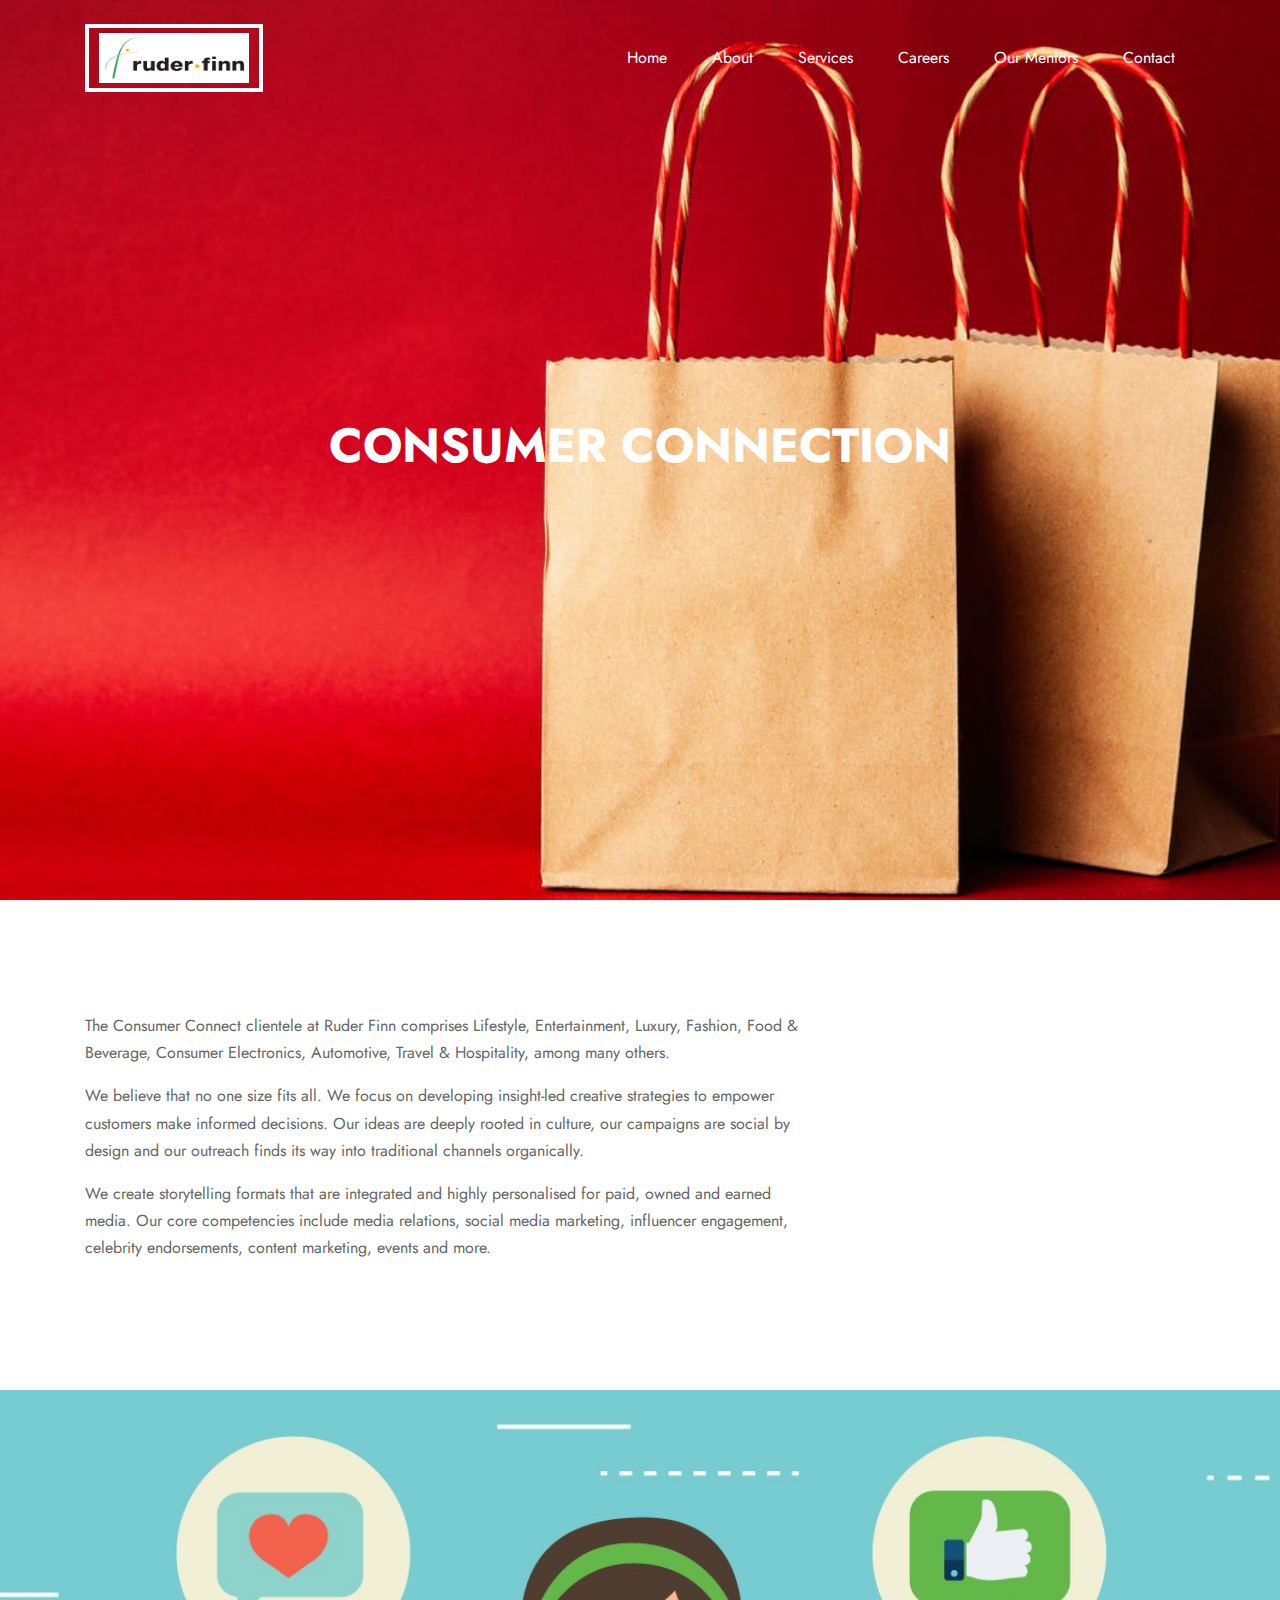
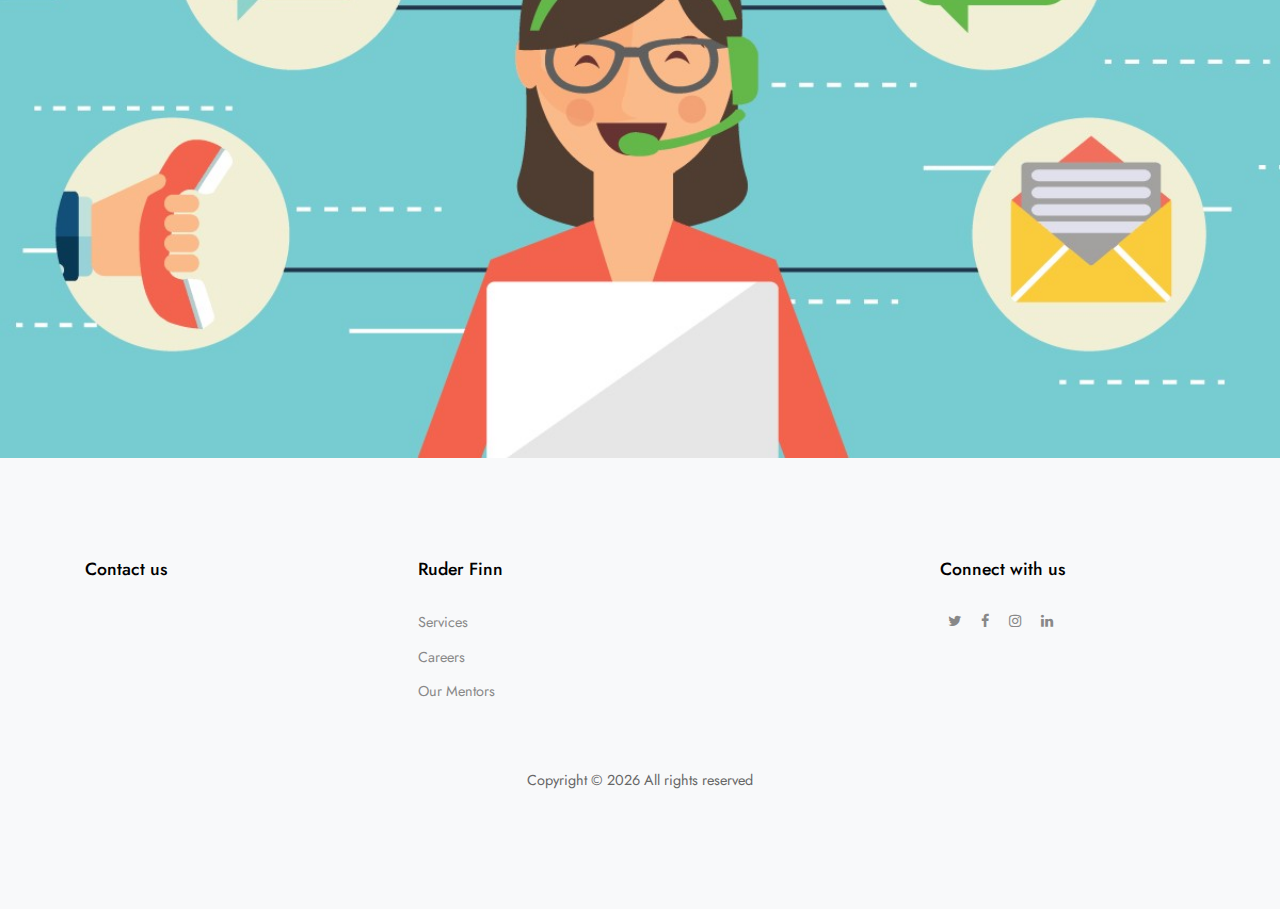
==== consumer.html @ 8b82b0b7 "first commit" ====
<!doctype html>
<html lang="en">

<head>
    <title>Consumer Connections</title>
    <meta charset="utf-8">
    <meta name="viewport" content="width=device-width, initial-scale=1, shrink-to-fit=no">

    <link href="https://fonts.googleapis.com/css2?family=Jost:wght@400;700;900&display=swap" rel="stylesheet">
    <link rel="stylesheet" href="fonts/icomoon/style.css">

    <link rel="stylesheet" href="css/bootstrap/bootstrap.css">
    <link rel="stylesheet" href="css/jquery-ui.css">
    <link rel="stylesheet" href="css/owl.carousel.min.css">
    <link rel="stylesheet" href="css/owl.theme.default.min.css">
    <link rel="stylesheet" href="css/owl.theme.default.min.css">

    <link rel="stylesheet" href="css/jquery.fancybox.min.css">

    <link rel="stylesheet" href="css/bootstrap-datepicker.css">

    <link rel="stylesheet" href="fonts/flaticon/font/flaticon.css">

    <link rel="stylesheet" href="css/aos.css">

    <link rel="stylesheet" href="css/style.css">

</head>

<body data-spy="scroll" data-target=".site-navbar-target" data-offset="300">


    <div id="overlayer"></div>
    <div class="loader">
        <div class="spinner-border text-primary" role="status">
            <span class="sr-only">Loading...</span>
        </div>
    </div>


    <div class="site-wrap">

        <div class="site-mobile-menu site-navbar-target">
            <div class="site-mobile-menu-header">
                <div class="site-mobile-menu-close mt-3">
                    <span class="icon-close2 js-menu-toggle"></span>
                </div>
            </div>
            <div class="site-mobile-menu-body"></div>
        </div>

        <header class="site-navbar py-4 js-sticky-header site-navbar-target" role="banner">

            <div class="container">
                <div class="row align-items-center justify-content-center">

                    <div class="col-4">
                        <h1 class="m-0 site-logo"><a href="index.html"><img src='images/download.png'
                                    style='width: 150px; height: 50px; padding: 0px;' /></a></h1>
                    </div>

                    <div class="col-8">
                        <nav class="site-navigation position-relative text-right" role="navigation">
                            <ul class="site-menu main-menu js-clone-nav mr-auto d-none d-lg-block">
                                <li><a href="index.html#home-section" class="nav-link">Home</a></li>
                                <li><a href="index.html#about-section" class="nav-link">About</a></li>
                                <li><a href="index.html#services-section" class="nav-link">Services</a></li>
                                <li><a href="index.html#projects-section" class="nav-link">Careers</a></li>
                                <li><a href="index.html#blog-section" class="nav-link">Our Mentors</a></li>
                                <li><a href="index.html#contact-section" class="nav-link">Contact</a></li>
                            </ul>
                        </nav>


                        <a href="#" class="d-inline-block d-lg-none site-menu-toggle js-menu-toggle float-right"><span
                                class="icon-menu h3"></span></a>

                    </div>


                </div>
            </div>

        </header>


        <div class="site-blocks-cover overlay bg-light" style="background-image: url('images/customer.jpeg'); "
            id="home-section">

            <div class="container">
                <div class="row justify-content-center">

                    <div class="col-12 text-center align-self-center text-intro">
                        <div class="row justify-content-center">
                            <div class="col-lg-8"></div>
                            <h1 class="text-white"><strong>CONSUMER CONNECTION</strong></h1>
                        </div>
                    </div>
                </div>

            </div>
        </div>

    </div>



    <div class="site-section first-section">
        <div class="container">
            <div class="row">
                <div class="col-md-8 blog-content">
                    <p>The Consumer Connect clientele at Ruder Finn comprises Lifestyle, Entertainment, Luxury, Fashion,
                        Food & Beverage, Consumer Electronics, Automotive, Travel & Hospitality, among many others.</p>

                    <blockquote>
                        <p>
                            We believe that no one size fits all. We focus on developing insight-led creative strategies
                            to empower customers make informed decisions. Our ideas are deeply rooted in culture, our
                            campaigns are social by design and our outreach finds its way into traditional channels
                            organically.
                        </p>
                    </blockquote>

                    <blackquote>
                        <p>
                            We create storytelling formats that are integrated and highly personalised for paid, owned
                            and earned media. Our core competencies include media relations, social media marketing,
                            influencer engagement, celebrity endorsements, content marketing, events and more.

                        </p>
                    </blackquote>

                </div>
            </div>




        </div>
    </div>
    </div>
    </div>
    <div>
        <img src="images/Ccpg.jpg" style='width:100%'>
    </div>

    <footer class="site-section bg-light footer">
        <div class="container">
            <div class="row mb-5">
                <div class="col-md-3">
                    <a href='index.html#contact-section'>
                        <h3 class="footer-title">Contact us</h3>
                    </a>

                </div>
                <div class="col-md-5 mx-auto">
                    <div class="row">
                        <div class="col-lg-4">
                            <h3 class="footer-title">Ruder Finn</h3>
                            <ul class="list-unstyled">
                                <li><a href="index.html#services-section">Services</a></li>
                                <li><a href="index.html#projects-section">Careers</a></li>
                                <li><a href="index.html#blog-section">Our Mentors</a></li>
                            </ul>
                        </div>

                    </div>
                </div>
                <div class="col-md-3">
                    <h3 class="footer-title">Connect with us</h3>
                    <a href="https://twitter.com/RuderFinn" class="social-circle m-2"><span
                            class="icon-twitter"></span></a>
                    <a href="https://www.facebook.com/ruderfinn" class="social-circle m-2"><span
                            class="icon-facebook"></span></a>
                    <a href="https://www.instagram.com/ruderfinn/" class="social-circle m-2"><span
                            class="icon-instagram"></span></a>
                    <a href="https://www.linkedin.com/company/ruder-finn/" class="social-circle m-2"><span
                            class="icon-linkedin"></span></a>
                </div>
            </div>

            <div class="row">
                <div class="col-12 text-center">
                    <p>

                        Copyright &copy;
                        <script>
                            document.write(new Date().getFullYear());
                        </script> All rights reserved
                    </p>
                </div>
            </div>
        </div>
    </footer>

    </div> <!-- .site-wrap -->

    <script src="js/jquery-3.3.1.min.js"></script>
    <script src="js/jquery-ui.js"></script>
    <script src="js/popper.min.js"></script>
    <script src="js/bootstrap.min.js"></script>
    <script src="js/owl.carousel.min.js"></script>
    <script src="js/jquery.easing.1.3.js"></script>
    <script src="js/aos.js"></script>
    <script src="js/jquery.fancybox.min.js"></script>
    <script src="js/jquery.sticky.js"></script>
    <script src="js/isotope.pkgd.min.js"></script>


    <script src="js/main.js"></script>
</body>

</html>
---- fonts/icomoon/style.css ----
@font-face {
  font-family: 'icomoon';
  src:  url('fonts/icomoon.eot?10si43');
  src:  url('fonts/icomoon.eot?10si43#iefix') format('embedded-opentype'),
    url('fonts/icomoon.ttf?10si43') format('truetype'),
    url('fonts/icomoon.woff?10si43') format('woff'),
    url('fonts/icomoon.svg?10si43#icomoon') format('svg');
  font-weight: normal;
  font-style: normal;
}

[class^="icon-"], [class*=" icon-"] {
  /* use !important to prevent issues with browser extensions that change fonts */
  font-family: 'icomoon' !important;
  speak: none;
  font-style: normal;
  font-weight: normal;
  font-variant: normal;
  text-transform: none;
  line-height: 1;

  /* Better Font Rendering =========== */
  -webkit-font-smoothing: antialiased;
  -moz-osx-font-smoothing: grayscale;
}

.icon-asterisk:before {
  content: "\f069";
}
.icon-plus:before {
  content: "\f067";
}
.icon-question:before {
  content: "\f128";
}
.icon-minus:before {
  content: "\f068";
}
.icon-glass:before {
  content: "\f000";
}
.icon-music:before {
  content: "\f001";
}
.icon-search:before {
  content: "\f002";
}
.icon-envelope-o:before {
  content: "\f003";
}
.icon-heart:before {
  content: "\f004";
}
.icon-star:before {
  content: "\f005";
}
.icon-star-o:before {
  content: "\f006";
}
.icon-user:before {
  content: "\f007";
}
.icon-film:before {
  content: "\f008";
}
.icon-th-large:before {
  content: "\f009";
}
.icon-th:before {
  content: "\f00a";
}
.icon-th-list:before {
  content: "\f00b";
}
.icon-check:before {
  content: "\f00c";
}
.icon-close:before {
  content: "\f00d";
}
.icon-remove:before {
  content: "\f00d";
}
.icon-times:before {
  content: "\f00d";
}
.icon-search-plus:before {
  content: "\f00e";
}
.icon-search-minus:before {
  content: "\f010";
}
.icon-power-off:before {
  content: "\f011";
}
.icon-signal:before {
  content: "\f012";
}
.icon-cog:before {
  content: "\f013";
}
.icon-gear:before {
  content: "\f013";
}
.icon-trash-o:before {
  content: "\f014";
}
.icon-home:before {
  content: "\f015";
}
.icon-file-o:before {
  content: "\f016";
}
.icon-clock-o:before {
  content: "\f017";
}
.icon-road:before {
  content: "\f018";
}
.icon-download:before {
  content: "\f019";
}
.icon-arrow-circle-o-down:before {
  content: "\f01a";
}
.icon-arrow-circle-o-up:before {
  content: "\f01b";
}
.icon-inbox:before {
  content: "\f01c";
}
.icon-play-circle-o:before {
  content: "\f01d";
}
.icon-repeat:before {
  content: "\f01e";
}
.icon-rotate-right:before {
  content: "\f01e";
}
.icon-refresh:before {
  content: "\f021";
}
.icon-list-alt:before {
  content: "\f022";
}
.icon-lock:before {
  content: "\f023";
}
.icon-flag:before {
  content: "\f024";
}
.icon-headphones:before {
  content: "\f025";
}
.icon-volume-off:before {
  content: "\f026";
}
.icon-volume-down:before {
  content: "\f027";
}
.icon-volume-up:before {
  content: "\f028";
}
.icon-qrcode:before {
  content: "\f029";
}
.icon-barcode:before {
  content: "\f02a";
}
.icon-tag:before {
  content: "\f02b";
}
.icon-tags:before {
  content: "\f02c";
}
.icon-book:before {
  content: "\f02d";
}
.icon-bookmark:before {
  content: "\f02e";
}
.icon-print:before {
  content: "\f02f";
}
.icon-camera:before {
  content: "\f030";
}
.icon-font:before {
  content: "\f031";
}
.icon-bold:before {
  content: "\f032";
}
.icon-italic:before {
  content: "\f033";
}
.icon-text-height:before {
  content: "\f034";
}
.icon-text-width:before {
  content: "\f035";
}
.icon-align-left:before {
  content: "\f036";
}
.icon-align-center:before {
  content: "\f037";
}
.icon-align-right:before {
  content: "\f038";
}
.icon-align-justify:before {
  content: "\f039";
}
.icon-list:before {
  content: "\f03a";
}
.icon-dedent:before {
  content: "\f03b";
}
.icon-outdent:before {
  content: "\f03b";
}
.icon-indent:before {
  content: "\f03c";
}
.icon-video-camera:before {
  content: "\f03d";
}
.icon-image:before {
  content: "\f03e";
}
.icon-photo:before {
  content: "\f03e";
}
.icon-picture-o:before {
  content: "\f03e";
}
.icon-pencil:before {
  content: "\f040";
}
.icon-map-marker:before {
  content: "\f041";
}
.icon-adjust:before {
  content: "\f042";
}
.icon-tint:before {
  content: "\f043";
}
.icon-edit:before {
  content: "\f044";
}
.icon-pencil-square-o:before {
  content: "\f044";
}
.icon-share-square-o:before {
  content: "\f045";
}
.icon-check-square-o:before {
  content: "\f046";
}
.icon-arrows:before {
  content: "\f047";
}
.icon-step-backward:before {
  content: "\f048";
}
.icon-fast-backward:before {
  content: "\f049";
}
.icon-backward:before {
  content: "\f04a";
}
.icon-play:before {
  content: "\f04b";
}
.icon-pause:before {
  content: "\f04c";
}
.icon-stop:before {
  content: "\f04d";
}
.icon-forward:before {
  content: "\f04e";
}
.icon-fast-forward:before {
  content: "\f050";
}
.icon-step-forward:before {
  content: "\f051";
}
.icon-eject:before {
  content: "\f052";
}
.icon-chevron-left:before {
  content: "\f053";
}
.icon-chevron-right:before {
  content: "\f054";
}
.icon-plus-circle:before {
  content: "\f055";
}
.icon-minus-circle:before {
  content: "\f056";
}
.icon-times-circle:before {
  content: "\f057";
}
.icon-check-circle:before {
  content: "\f058";
}
.icon-question-circle:before {
  content: "\f059";
}
.icon-info-circle:before {
  content: "\f05a";
}
.icon-crosshairs:before {
  content: "\f05b";
}
.icon-times-circle-o:before {
  content: "\f05c";
}
.icon-check-circle-o:before {
  content: "\f05d";
}
.icon-ban:before {
  content: "\f05e";
}
.icon-arrow-left:before {
  content: "\f060";
}
.icon-arrow-right:before {
  content: "\f061";
}
.icon-arrow-up:before {
  content: "\f062";
}
.icon-arrow-down:before {
  content: "\f063";
}
.icon-mail-forward:before {
  content: "\f064";
}
.icon-share:before {
  content: "\f064";
}
.icon-expand:before {
  content: "\f065";
}
.icon-compress:before {
  content: "\f066";
}
.icon-exclamation-circle:before {
  content: "\f06a";
}
.icon-gift:before {
  content: "\f06b";
}
.icon-leaf:before {
  content: "\f06c";
}
.icon-fire:before {
  content: "\f06d";
}
.icon-eye:before {
  content: "\f06e";
}
.icon-eye-slash:before {
  content: "\f070";
}
.icon-exclamation-triangle:before {
  content: "\f071";
}
.icon-warning:before {
  content: "\f071";
}
.icon-plane:before {
  content: "\f072";
}
.icon-calendar:before {
  content: "\f073";
}
.icon-random:before {
  content: "\f074";
}
.icon-comment:before {
  content: "\f075";
}
.icon-magnet:before {
  content: "\f076";
}
.icon-chevron-up:before {
  content: "\f077";
}
.icon-chevron-down:before {
  content: "\f078";
}
.icon-retweet:before {
  content: "\f079";
}
.icon-shopping-cart:before {
  content: "\f07a";
}
.icon-folder:before {
  content: "\f07b";
}
.icon-folder-open:before {
  content: "\f07c";
}
.icon-arrows-v:before {
  content: "\f07d";
}
.icon-arrows-h:before {
  content: "\f07e";
}
.icon-bar-chart:before {
  content: "\f080";
}
.icon-bar-chart-o:before {
  content: "\f080";
}
.icon-twitter-square:before {
  content: "\f081";
}
.icon-facebook-square:before {
  content: "\f082";
}
.icon-camera-retro:before {
  content: "\f083";
}
.icon-key:before {
  content: "\f084";
}
.icon-cogs:before {
  content: "\f085";
}
.icon-gears:before {
  content: "\f085";
}
.icon-comments:before {
  content: "\f086";
}
.icon-thumbs-o-up:before {
  content: "\f087";
}
.icon-thumbs-o-down:before {
  content: "\f088";
}
.icon-star-half:before {
  content: "\f089";
}
.icon-heart-o:before {
  content: "\f08a";
}
.icon-sign-out:before {
  content: "\f08b";
}
.icon-linkedin-square:before {
  content: "\f08c";
}
.icon-thumb-tack:before {
  content: "\f08d";
}
.icon-external-link:before {
  content: "\f08e";
}
.icon-sign-in:before {
  content: "\f090";
}
.icon-trophy:before {
  content: "\f091";
}
.icon-github-square:before {
  content: "\f092";
}
.icon-upload:before {
  content: "\f093";
}
.icon-lemon-o:before {
  content: "\f094";
}
.icon-phone:before {
  content: "\f095";
}
.icon-square-o:before {
  content: "\f096";
}
.icon-bookmark-o:before {
  content: "\f097";
}
.icon-phone-square:before {
  content: "\f098";
}
.icon-twitter:before {
  content: "\f099";
}
.icon-facebook:before {
  content: "\f09a";
}
.icon-facebook-f:before {
  content: "\f09a";
}
.icon-github:before {
  content: "\f09b";
}
.icon-unlock:before {
  content: "\f09c";
}
.icon-credit-card:before {
  content: "\f09d";
}
.icon-feed:before {
  content: "\f09e";
}
.icon-rss:before {
  content: "\f09e";
}
.icon-hdd-o:before {
  content: "\f0a0";
}
.icon-bullhorn:before {
  content: "\f0a1";
}
.icon-bell-o:before {
  content: "\f0a2";
}
.icon-certificate:before {
  content: "\f0a3";
}
.icon-hand-o-right:before {
  content: "\f0a4";
}
.icon-hand-o-left:before {
  content: "\f0a5";
}
.icon-hand-o-up:before {
  content: "\f0a6";
}
.icon-hand-o-down:before {
  content: "\f0a7";
}
.icon-arrow-circle-left:before {
  content: "\f0a8";
}
.icon-arrow-circle-right:before {
  content: "\f0a9";
}
.icon-arrow-circle-up:before {
  content: "\f0aa";
}
.icon-arrow-circle-down:before {
  content: "\f0ab";
}
.icon-globe:before {
  content: "\f0ac";
}
.icon-wrench:before {
  content: "\f0ad";
}
.icon-tasks:before {
  content: "\f0ae";
}
.icon-filter:before {
  content: "\f0b0";
}
.icon-briefcase:before {
  content: "\f0b1";
}
.icon-arrows-alt:before {
  content: "\f0b2";
}
.icon-group:before {
  content: "\f0c0";
}
.icon-users:before {
  content: "\f0c0";
}
.icon-chain:before {
  content: "\f0c1";
}
.icon-link:before {
  content: "\f0c1";
}
.icon-cloud:before {
  content: "\f0c2";
}
.icon-flask:before {
  content: "\f0c3";
}
.icon-cut:before {
  content: "\f0c4";
}
.icon-scissors:before {
  content: "\f0c4";
}
.icon-copy:before {
  content: "\f0c5";
}
.icon-files-o:before {
  content: "\f0c5";
}
.icon-paperclip:before {
  content: "\f0c6";
}
.icon-floppy-o:before {
  content: "\f0c7";
}
.icon-save:before {
  content: "\f0c7";
}
.icon-square:before {
  content: "\f0c8";
}
.icon-bars:before {
  content: "\f0c9";
}
.icon-navicon:before {
  content: "\f0c9";
}
.icon-reorder:before {
  content: "\f0c9";
}
.icon-list-ul:before {
  content: "\f0ca";
}
.icon-list-ol:before {
  content: "\f0cb";
}
.icon-strikethrough:before {
  content: "\f0cc";
}
.icon-underline:before {
  content: "\f0cd";
}
.icon-table:before {
  content: "\f0ce";
}
.icon-magic:before {
  content: "\f0d0";
}
.icon-truck:before {
  content: "\f0d1";
}
.icon-pinterest:before {
  content: "\f0d2";
}
.icon-pinterest-square:before {
  content: "\f0d3";
}
.icon-google-plus-square:before {
  content: "\f0d4";
}
.icon-google-plus:before {
  content: "\f0d5";
}
.icon-money:before {
  content: "\f0d6";
}
.icon-caret-down:before {
  content: "\f0d7";
}
.icon-caret-up:before {
  content: "\f0d8";
}
.icon-caret-left:before {
  content: "\f0d9";
}
.icon-caret-right:before {
  content: "\f0da";
}
.icon-columns:before {
  content: "\f0db";
}
.icon-sort:before {
  content: "\f0dc";
}
.icon-unsorted:before {
  content: "\f0dc";
}
.icon-sort-desc:before {
  content: "\f0dd";
}
.icon-sort-down:before {
  content: "\f0dd";
}
.icon-sort-asc:before {
  content: "\f0de";
}
.icon-sort-up:before {
  content: "\f0de";
}
.icon-envelope:before {
  content: "\f0e0";
}
.icon-linkedin:before {
  content: "\f0e1";
}
.icon-rotate-left:before {
  content: "\f0e2";
}
.icon-undo:before {
  content: "\f0e2";
}
.icon-gavel:before {
  content: "\f0e3";
}
.icon-legal:before {
  content: "\f0e3";
}
.icon-dashboard:before {
  content: "\f0e4";
}
.icon-tachometer:before {
  content: "\f0e4";
}
.icon-comment-o:before {
  content: "\f0e5";
}
.icon-comments-o:before {
  content: "\f0e6";
}
.icon-bolt:before {
  content: "\f0e7";
}
.icon-flash:before {
  content: "\f0e7";
}
.icon-sitemap:before {
  content: "\f0e8";
}
.icon-umbrella:before {
  content: "\f0e9";
}
.icon-clipboard:before {
  content: "\f0ea";
}
.icon-paste:before {
  content: "\f0ea";
}
.icon-lightbulb-o:before {
  content: "\f0eb";
}
.icon-exchange:before {
  content: "\f0ec";
}
.icon-cloud-download:before {
  content: "\f0ed";
}
.icon-cloud-upload:before {
  content: "\f0ee";
}
.icon-user-md:before {
  content: "\f0f0";
}
.icon-stethoscope:before {
  content: "\f0f1";
}
.icon-suitcase:before {
  content: "\f0f2";
}
.icon-bell:before {
  content: "\f0f3";
}
.icon-coffee:before {
  content: "\f0f4";
}
.icon-cutlery:before {
  content: "\f0f5";
}
.icon-file-text-o:before {
  content: "\f0f6";
}
.icon-building-o:before {
  content: "\f0f7";
}
.icon-hospital-o:before {
  content: "\f0f8";
}
.icon-ambulance:before {
  content: "\f0f9";
}
.icon-medkit:before {
  content: "\f0fa";
}
.icon-fighter-jet:before {
  content: "\f0fb";
}
.icon-beer:before {
  content: "\f0fc";
}
.icon-h-square:before {
  content: "\f0fd";
}
.icon-plus-square:before {
  content: "\f0fe";
}
.icon-angle-double-left:before {
  content: "\f100";
}
.icon-angle-double-right:before {
  content: "\f101";
}
.icon-angle-double-up:before {
  content: "\f102";
}
.icon-angle-double-down:before {
  content: "\f103";
}
.icon-angle-left:before {
  content: "\f104";
}
.icon-angle-right:before {
  content: "\f105";
}
.icon-angle-up:before {
  content: "\f106";
}
.icon-angle-down:before {
  content: "\f107";
}
.icon-desktop:before {
  content: "\f108";
}
.icon-laptop:before {
  content: "\f109";
}
.icon-tablet:before {
  content: "\f10a";
}
.icon-mobile:before {
  content: "\f10b";
}
.icon-mobile-phone:before {
  content: "\f10b";
}
.icon-circle-o:before {
  content: "\f10c";
}
.icon-quote-left:before {
  content: "\f10d";
}
.icon-quote-right:before {
  content: "\f10e";
}
.icon-spinner:before {
  content: "\f110";
}
.icon-circle:before {
  content: "\f111";
}
.icon-mail-reply:before {
  content: "\f112";
}
.icon-reply:before {
  content: "\f112";
}
.icon-github-alt:before {
  content: "\f113";
}
.icon-folder-o:before {
  content: "\f114";
}
.icon-folder-open-o:before {
  content: "\f115";
}
.icon-smile-o:before {
  content: "\f118";
}
.icon-frown-o:before {
  content: "\f119";
}
.icon-meh-o:before {
  content: "\f11a";
}
.icon-gamepad:before {
  content: "\f11b";
}
.icon-keyboard-o:before {
  content: "\f11c";
}
.icon-flag-o:before {
  content: "\f11d";
}
.icon-flag-checkered:before {
  content: "\f11e";
}
.icon-terminal:before {
  content: "\f120";
}
.icon-code:before {
  content: "\f121";
}
.icon-mail-reply-all:before {
  content: "\f122";
}
.icon-reply-all:before {
  content: "\f122";
}
.icon-star-half-empty:before {
  content: "\f123";
}
.icon-star-half-full:before {
  content: "\f123";
}
.icon-star-half-o:before {
  content: "\f123";
}
.icon-location-arrow:before {
  content: "\f124";
}
.icon-crop:before {
  content: "\f125";
}
.icon-code-fork:before {
  content: "\f126";
}
.icon-chain-broken:before {
  content: "\f127";
}
.icon-unlink:before {
  content: "\f127";
}
.icon-info:before {
  content: "\f129";
}
.icon-exclamation:before {
  content: "\f12a";
}
.icon-superscript:before {
  content: "\f12b";
}
.icon-subscript:before {
  content: "\f12c";
}
.icon-eraser:before {
  content: "\f12d";
}
.icon-puzzle-piece:before {
  content: "\f12e";
}
.icon-microphone:before {
  content: "\f130";
}
.icon-microphone-slash:before {
  content: "\f131";
}
.icon-shield:before {
  content: "\f132";
}
.icon-calendar-o:before {
  content: "\f133";
}
.icon-fire-extinguisher:before {
  content: "\f134";
}
.icon-rocket:before {
  content: "\f135";
}
.icon-maxcdn:before {
  content: "\f136";
}
.icon-chevron-circle-left:before {
  content: "\f137";
}
.icon-chevron-circle-right:before {
  content: "\f138";
}
.icon-chevron-circle-up:before {
  content: "\f139";
}
.icon-chevron-circle-down:before {
  content: "\f13a";
}
.icon-html5:before {
  content: "\f13b";
}
.icon-css3:before {
  content: "\f13c";
}
.icon-anchor:before {
  content: "\f13d";
}
.icon-unlock-alt:before {
  content: "\f13e";
}
.icon-bullseye:before {
  content: "\f140";
}
.icon-ellipsis-h:before {
  content: "\f141";
}
.icon-ellipsis-v:before {
  content: "\f142";
}
.icon-rss-square:before {
  content: "\f143";
}
.icon-play-circle:before {
  content: "\f144";
}
.icon-ticket:before {
  content: "\f145";
}
.icon-minus-square:before {
  content: "\f146";
}
.icon-minus-square-o:before {
  content: "\f147";
}
.icon-level-up:before {
  content: "\f148";
}
.icon-level-down:before {
  content: "\f149";
}
.icon-check-square:before {
  content: "\f14a";
}
.icon-pencil-square:before {
  content: "\f14b";
}
.icon-external-link-square:before {
  content: "\f14c";
}
.icon-share-square:before {
  content: "\f14d";
}
.icon-compass:before {
  content: "\f14e";
}
.icon-caret-square-o-down:before {
  content: "\f150";
}
.icon-toggle-down:before {
  content: "\f150";
}
.icon-caret-square-o-up:before {
  content: "\f151";
}
.icon-toggle-up:before {
  content: "\f151";
}
.icon-caret-square-o-right:before {
  content: "\f152";
}
.icon-toggle-right:before {
  content: "\f152";
}
.icon-eur:before {
  content: "\f153";
}
.icon-euro:before {
  content: "\f153";
}
.icon-gbp:before {
  content: "\f154";
}
.icon-dollar:before {
  content: "\f155";
}
.icon-usd:before {
  content: "\f155";
}
.icon-inr:before {
  content: "\f156";
}
.icon-rupee:before {
  content: "\f156";
}
.icon-cny:before {
  content: "\f157";
}
.icon-jpy:before {
  content: "\f157";
}
.icon-rmb:before {
  content: "\f157";
}
.icon-yen:before {
  content: "\f157";
}
.icon-rouble:before {
  content: "\f158";
}
.icon-rub:before {
  content: "\f158";
}
.icon-ruble:before {
  content: "\f158";
}
.icon-krw:before {
  content: "\f159";
}
.icon-won:before {
  content: "\f159";
}
.icon-bitcoin:before {
  content: "\f15a";
}
.icon-btc:before {
  content: "\f15a";
}
.icon-file:before {
  content: "\f15b";
}
.icon-file-text:before {
  content: "\f15c";
}
.icon-sort-alpha-asc:before {
  content: "\f15d";
}
.icon-sort-alpha-desc:before {
  content: "\f15e";
}
.icon-sort-amount-asc:before {
  content: "\f160";
}
.icon-sort-amount-desc:before {
  content: "\f161";
}
.icon-sort-numeric-asc:before {
  content: "\f162";
}
.icon-sort-numeric-desc:before {
  content: "\f163";
}
.icon-thumbs-up:before {
  content: "\f164";
}
.icon-thumbs-down:before {
  content: "\f165";
}
.icon-youtube-square:before {
  content: "\f166";
}
.icon-youtube:before {
  content: "\f167";
}
.icon-xing:before {
  content: "\f168";
}
.icon-xing-square:before {
  content: "\f169";
}
.icon-youtube-play:before {
  content: "\f16a";
}
.icon-dropbox:before {
  content: "\f16b";
}
.icon-stack-overflow:before {
  content: "\f16c";
}
.icon-instagram:before {
  content: "\f16d";
}
.icon-flickr:before {
  content: "\f16e";
}
.icon-adn:before {
  content: "\f170";
}
.icon-bitbucket:before {
  content: "\f171";
}
.icon-bitbucket-square:before {
  content: "\f172";
}
.icon-tumblr:before {
  content: "\f173";
}
.icon-tumblr-square:before {
  content: "\f174";
}
.icon-long-arrow-down:before {
  content: "\f175";
}
.icon-long-arrow-up:before {
  content: "\f176";
}
.icon-long-arrow-left:before {
  content: "\f177";
}
.icon-long-arrow-right:before {
  content: "\f178";
}
.icon-apple:before {
  content: "\f179";
}
.icon-windows:before {
  content: "\f17a";
}
.icon-android:before {
  content: "\f17b";
}
.icon-linux:before {
  content: "\f17c";
}
.icon-dribbble:before {
  content: "\f17d";
}
.icon-skype:before {
  content: "\f17e";
}
.icon-foursquare:before {
  content: "\f180";
}
.icon-trello:before {
  content: "\f181";
}
.icon-female:before {
  content: "\f182";
}
.icon-male:before {
  content: "\f183";
}
.icon-gittip:before {
  content: "\f184";
}
.icon-gratipay:before {
  content: "\f184";
}
.icon-sun-o:before {
  content: "\f185";
}
.icon-moon-o:before {
  content: "\f186";
}
.icon-archive:before {
  content: "\f187";
}
.icon-bug:before {
  content: "\f188";
}
.icon-vk:before {
  content: "\f189";
}
.icon-weibo:before {
  content: "\f18a";
}
.icon-renren:before {
  content: "\f18b";
}
.icon-pagelines:before {
  content: "\f18c";
}
.icon-stack-exchange:before {
  content: "\f18d";
}
.icon-arrow-circle-o-right:before {
  content: "\f18e";
}
.icon-arrow-circle-o-left:before {
  content: "\f190";
}
.icon-caret-square-o-left:before {
  content: "\f191";
}
.icon-toggle-left:before {
  content: "\f191";
}
.icon-dot-circle-o:before {
  content: "\f192";
}
.icon-wheelchair:before {
  content: "\f193";
}
.icon-vimeo-square:before {
  content: "\f194";
}
.icon-try:before {
  content: "\f195";
}
.icon-turkish-lira:before {
  content: "\f195";
}
.icon-plus-square-o:before {
  content: "\f196";
}
.icon-space-shuttle:before {
  content: "\f197";
}
.icon-slack:before {
  content: "\f198";
}
.icon-envelope-square:before {
  content: "\f199";
}
.icon-wordpress:before {
  content: "\f19a";
}
.icon-openid:before {
  content: "\f19b";
}
.icon-bank:before {
  content: "\f19c";
}
.icon-institution:before {
  content: "\f19c";
}
.icon-university:before {
  content: "\f19c";
}
.icon-graduation-cap:before {
  content: "\f19d";
}
.icon-mortar-board:before {
  content: "\f19d";
}
.icon-yahoo:before {
  content: "\f19e";
}
.icon-google:before {
  content: "\f1a0";
}
.icon-reddit:before {
  content: "\f1a1";
}
.icon-reddit-square:before {
  content: "\f1a2";
}
.icon-stumbleupon-circle:before {
  content: "\f1a3";
}
.icon-stumbleupon:before {
  content: "\f1a4";
}
.icon-delicious:before {
  content: "\f1a5";
}
.icon-digg:before {
  content: "\f1a6";
}
.icon-pied-piper-pp:before {
  content: "\f1a7";
}
.icon-pied-piper-alt:before {
  content: "\f1a8";
}
.icon-drupal:before {
  content: "\f1a9";
}
.icon-joomla:before {
  content: "\f1aa";
}
.icon-language:before {
  content: "\f1ab";
}
.icon-fax:before {
  content: "\f1ac";
}
.icon-building:before {
  content: "\f1ad";
}
.icon-child:before {
  content: "\f1ae";
}
.icon-paw:before {
  content: "\f1b0";
}
.icon-spoon:before {
  content: "\f1b1";
}
.icon-cube:before {
  content: "\f1b2";
}
.icon-cubes:before {
  content: "\f1b3";
}
.icon-behance:before {
  content: "\f1b4";
}
.icon-behance-square:before {
  content: "\f1b5";
}
.icon-steam:before {
  content: "\f1b6";
}
.icon-steam-square:before {
  content: "\f1b7";
}
.icon-recycle:before {
  content: "\f1b8";
}
.icon-automobile:before {
  content: "\f1b9";
}
.icon-car:before {
  content: "\f1b9";
}
.icon-cab:before {
  content: "\f1ba";
}
.icon-taxi:before {
  content: "\f1ba";
}
.icon-tree:before {
  content: "\f1bb";
}
.icon-spotify:before {
  content: "\f1bc";
}
.icon-deviantart:before {
  content: "\f1bd";
}
.icon-soundcloud:before {
  content: "\f1be";
}
.icon-database:before {
  content: "\f1c0";
}
.icon-file-pdf-o:before {
  content: "\f1c1";
}
.icon-file-word-o:before {
  content: "\f1c2";
}
.icon-file-excel-o:before {
  content: "\f1c3";
}
.icon-file-powerpoint-o:before {
  content: "\f1c4";
}
.icon-file-image-o:before {
  content: "\f1c5";
}
.icon-file-photo-o:before {
  content: "\f1c5";
}
.icon-file-picture-o:before {
  content: "\f1c5";
}
.icon-file-archive-o:before {
  content: "\f1c6";
}
.icon-file-zip-o:before {
  content: "\f1c6";
}
.icon-file-audio-o:before {
  content: "\f1c7";
}
.icon-file-sound-o:before {
  content: "\f1c7";
}
.icon-file-movie-o:before {
  content: "\f1c8";
}
.icon-file-video-o:before {
  content: "\f1c8";
}
.icon-file-code-o:before {
  content: "\f1c9";
}
.icon-vine:before {
  content: "\f1ca";
}
.icon-codepen:before {
  content: "\f1cb";
}
.icon-jsfiddle:before {
  content: "\f1cc";
}
.icon-life-bouy:before {
  content: "\f1cd";
}
.icon-life-buoy:before {
  content: "\f1cd";
}
.icon-life-ring:before {
  content: "\f1cd";
}
.icon-life-saver:before {
  content: "\f1cd";
}
.icon-support:before {
  content: "\f1cd";
}
.icon-circle-o-notch:before {
  content: "\f1ce";
}
.icon-ra:before {
  content: "\f1d0";
}
.icon-rebel:before {
  content: "\f1d0";
}
.icon-resistance:before {
  content: "\f1d0";
}
.icon-empire:before {
  content: "\f1d1";
}
.icon-ge:before {
  content: "\f1d1";
}
.icon-git-square:before {
  content: "\f1d2";
}
.icon-git:before {
  content: "\f1d3";
}
.icon-hacker-news:before {
  content: "\f1d4";
}
.icon-y-combinator-square:before {
  content: "\f1d4";
}
.icon-yc-square:before {
  content: "\f1d4";
}
.icon-tencent-weibo:before {
  content: "\f1d5";
}
.icon-qq:before {
  content: "\f1d6";
}
.icon-wechat:before {
  content: "\f1d7";
}
.icon-weixin:before {
  content: "\f1d7";
}
.icon-paper-plane:before {
  content: "\f1d8";
}
.icon-send:before {
  content: "\f1d8";
}
.icon-paper-plane-o:before {
  content: "\f1d9";
}
.icon-send-o:before {
  content: "\f1d9";
}
.icon-history:before {
  content: "\f1da";
}
.icon-circle-thin:before {
  content: "\f1db";
}
.icon-header:before {
  content: "\f1dc";
}
.icon-paragraph:before {
  content: "\f1dd";
}
.icon-sliders:before {
  content: "\f1de";
}
.icon-share-alt:before {
  content: "\f1e0";
}
.icon-share-alt-square:before {
  content: "\f1e1";
}
.icon-bomb:before {
  content: "\f1e2";
}
.icon-futbol-o:before {
  content: "\f1e3";
}
.icon-soccer-ball-o:before {
  content: "\f1e3";
}
.icon-tty:before {
  content: "\f1e4";
}
.icon-binoculars:before {
  content: "\f1e5";
}
.icon-plug:before {
  content: "\f1e6";
}
.icon-slideshare:before {
  content: "\f1e7";
}
.icon-twitch:before {
  content: "\f1e8";
}
.icon-yelp:before {
  content: "\f1e9";
}
.icon-newspaper-o:before {
  content: "\f1ea";
}
.icon-wifi:before {
  content: "\f1eb";
}
.icon-calculator:before {
  content: "\f1ec";
}
.icon-paypal:before {
  content: "\f1ed";
}
.icon-google-wallet:before {
  content: "\f1ee";
}
.icon-cc-visa:before {
  content: "\f1f0";
}
.icon-cc-mastercard:before {
  content: "\f1f1";
}
.icon-cc-discover:before {
  content: "\f1f2";
}
.icon-cc-amex:before {
  content: "\f1f3";
}
.icon-cc-paypal:before {
  content: "\f1f4";
}
.icon-cc-stripe:before {
  content: "\f1f5";
}
.icon-bell-slash:before {
  content: "\f1f6";
}
.icon-bell-slash-o:before {
  content: "\f1f7";
}
.icon-trash:before {
  content: "\f1f8";
}
.icon-copyright:before {
  content: "\f1f9";
}
.icon-at:before {
  content: "\f1fa";
}
.icon-eyedropper:before {
  content: "\f1fb";
}
.icon-paint-brush:before {
  content: "\f1fc";
}
.icon-birthday-cake:before {
  content: "\f1fd";
}
.icon-area-chart:before {
  content: "\f1fe";
}
.icon-pie-chart:before {
  content: "\f200";
}
.icon-line-chart:before {
  content: "\f201";
}
.icon-lastfm:before {
  content: "\f202";
}
.icon-lastfm-square:before {
  content: "\f203";
}
.icon-toggle-off:before {
  content: "\f204";
}
.icon-toggle-on:before {
  content: "\f205";
}
.icon-bicycle:before {
  content: "\f206";
}
.icon-bus:before {
  content: "\f207";
}
.icon-ioxhost:before {
  content: "\f208";
}
.icon-angellist:before {
  content: "\f209";
}
.icon-cc:before {
  content: "\f20a";
}
.icon-ils:before {
  content: "\f20b";
}
.icon-shekel:before {
  content: "\f20b";
}
.icon-sheqel:before {
  content: "\f20b";
}
.icon-meanpath:before {
  content: "\f20c";
}
.icon-buysellads:before {
  content: "\f20d";
}
.icon-connectdevelop:before {
  content: "\f20e";
}
.icon-dashcube:before {
  content: "\f210";
}
.icon-forumbee:before {
  content: "\f211";
}
.icon-leanpub:before {
  content: "\f212";
}
.icon-sellsy:before {
  content: "\f213";
}
.icon-shirtsinbulk:before {
  content: "\f214";
}
.icon-simplybuilt:before {
  content: "\f215";
}
.icon-skyatlas:before {
  content: "\f216";
}
.icon-cart-plus:before {
  content: "\f217";
}
.icon-cart-arrow-down:before {
  content: "\f218";
}
.icon-diamond:before {
  content: "\f219";
}
.icon-ship:before {
  content: "\f21a";
}
.icon-user-secret:before {
  content: "\f21b";
}
.icon-motorcycle:before {
  content: "\f21c";
}
.icon-street-view:before {
  content: "\f21d";
}
.icon-heartbeat:before {
  content: "\f21e";
}
.icon-venus:before {
  content: "\f221";
}
.icon-mars:before {
  content: "\f222";
}
.icon-mercury:before {
  content: "\f223";
}
.icon-intersex:before {
  content: "\f224";
}
.icon-transgender:before {
  content: "\f224";
}
.icon-transgender-alt:before {
  content: "\f225";
}
.icon-venus-double:before {
  content: "\f226";
}
.icon-mars-double:before {
  content: "\f227";
}
.icon-venus-mars:before {
  content: "\f228";
}
.icon-mars-stroke:before {
  content: "\f229";
}
.icon-mars-stroke-v:before {
  content: "\f22a";
}
.icon-mars-stroke-h:before {
  content: "\f22b";
}
.icon-neuter:before {
  content: "\f22c";
}
.icon-genderless:before {
  content: "\f22d";
}
.icon-facebook-official:before {
  content: "\f230";
}
.icon-pinterest-p:before {
  content: "\f231";
}
.icon-whatsapp:before {
  content: "\f232";
}
.icon-server:before {
  content: "\f233";
}
.icon-user-plus:before {
  content: "\f234";
}
.icon-user-times:before {
  content: "\f235";
}
.icon-bed:before {
  content: "\f236";
}
.icon-hotel:before {
  content: "\f236";
}
.icon-viacoin:before {
  content: "\f237";
}
.icon-train:before {
  content: "\f238";
}
.icon-subway:before {
  content: "\f239";
}
.icon-medium:before {
  content: "\f23a";
}
.icon-y-combinator:before {
  content: "\f23b";
}
.icon-yc:before {
  content: "\f23b";
}
.icon-optin-monster:before {
  content: "\f23c";
}
.icon-opencart:before {
  content: "\f23d";
}
.icon-expeditedssl:before {
  content: "\f23e";
}
.icon-battery:before {
  content: "\f240";
}
.icon-battery-4:before {
  content: "\f240";
}
.icon-battery-full:before {
  content: "\f240";
}
.icon-battery-3:before {
  content: "\f241";
}
.icon-battery-three-quarters:before {
  content: "\f241";
}
.icon-battery-2:before {
  content: "\f242";
}
.icon-battery-half:before {
  content: "\f242";
}
.icon-battery-1:before {
  content: "\f243";
}
.icon-battery-quarter:before {
  content: "\f243";
}
.icon-battery-0:before {
  content: "\f244";
}
.icon-battery-empty:before {
  content: "\f244";
}
.icon-mouse-pointer:before {
  content: "\f245";
}
.icon-i-cursor:before {
  content: "\f246";
}
.icon-object-group:before {
  content: "\f247";
}
.icon-object-ungroup:before {
  content: "\f248";
}
.icon-sticky-note:before {
  content: "\f249";
}
.icon-sticky-note-o:before {
  content: "\f24a";
}
.icon-cc-jcb:before {
  content: "\f24b";
}
.icon-cc-diners-club:before {
  content: "\f24c";
}
.icon-clone:before {
  content: "\f24d";
}
.icon-balance-scale:before {
  content: "\f24e";
}
.icon-hourglass-o:before {
  content: "\f250";
}
.icon-hourglass-1:before {
  content: "\f251";
}
.icon-hourglass-start:before {
  content: "\f251";
}
.icon-hourglass-2:before {
  content: "\f252";
}
.icon-hourglass-half:before {
  content: "\f252";
}
.icon-hourglass-3:before {
  content: "\f253";
}
.icon-hourglass-end:before {
  content: "\f253";
}
.icon-hourglass:before {
  content: "\f254";
}
.icon-hand-grab-o:before {
  content: "\f255";
}
.icon-hand-rock-o:before {
  content: "\f255";
}
.icon-hand-paper-o:before {
  content: "\f256";
}
.icon-hand-stop-o:before {
  content: "\f256";
}
.icon-hand-scissors-o:before {
  content: "\f257";
}
.icon-hand-lizard-o:before {
  content: "\f258";
}
.icon-hand-spock-o:before {
  content: "\f259";
}
.icon-hand-pointer-o:before {
  content: "\f25a";
}
.icon-hand-peace-o:before {
  content: "\f25b";
}
.icon-trademark:before {
  content: "\f25c";
}
.icon-registered:before {
  content: "\f25d";
}
.icon-creative-commons:before {
  content: "\f25e";
}
.icon-gg:before {
  content: "\f260";
}
.icon-gg-circle:before {
  content: "\f261";
}
.icon-tripadvisor:before {
  content: "\f262";
}
.icon-odnoklassniki:before {
  content: "\f263";
}
.icon-odnoklassniki-square:before {
  content: "\f264";
}
.icon-get-pocket:before {
  content: "\f265";
}
.icon-wikipedia-w:before {
  content: "\f266";
}
.icon-safari:before {
  content: "\f267";
}
.icon-chrome:before {
  content: "\f268";
}
.icon-firefox:before {
  content: "\f269";
}
.icon-opera:before {
  content: "\f26a";
}
.icon-internet-explorer:before {
  content: "\f26b";
}
.icon-television:before {
  content: "\f26c";
}
.icon-tv:before {
  content: "\f26c";
}
.icon-contao:before {
  content: "\f26d";
}
.icon-500px:before {
  content: "\f26e";
}
.icon-amazon:before {
  content: "\f270";
}
.icon-calendar-plus-o:before {
  content: "\f271";
}
.icon-calendar-minus-o:before {
  content: "\f272";
}
.icon-calendar-times-o:before {
  content: "\f273";
}
.icon-calendar-check-o:before {
  content: "\f274";
}
.icon-industry:before {
  content: "\f275";
}
.icon-map-pin:before {
  content: "\f276";
}
.icon-map-signs:before {
  content: "\f277";
}
.icon-map-o:before {
  content: "\f278";
}
.icon-map:before {
  content: "\f279";
}
.icon-commenting:before {
  content: "\f27a";
}
.icon-commenting-o:before {
  content: "\f27b";
}
.icon-houzz:before {
  content: "\f27c";
}
.icon-vimeo:before {
  content: "\f27d";
}
.icon-black-tie:before {
  content: "\f27e";
}
.icon-fonticons:before {
  content: "\f280";
}
.icon-reddit-alien:before {
  content: "\f281";
}
.icon-edge:before {
  content: "\f282";
}
.icon-credit-card-alt:before {
  content: "\f283";
}
.icon-codiepie:before {
  content: "\f284";
}
.icon-modx:before {
  content: "\f285";
}
.icon-fort-awesome:before {
  content: "\f286";
}
.icon-usb:before {
  content: "\f287";
}
.icon-product-hunt:before {
  content: "\f288";
}
.icon-mixcloud:before {
  content: "\f289";
}
.icon-scribd:before {
  content: "\f28a";
}
.icon-pause-circle:before {
  content: "\f28b";
}
.icon-pause-circle-o:before {
  content: "\f28c";
}
.icon-stop-circle:before {
  content: "\f28d";
}
.icon-stop-circle-o:before {
  content: "\f28e";
}
.icon-shopping-bag:before {
  content: "\f290";
}
.icon-shopping-basket:before {
  content: "\f291";
}
.icon-hashtag:before {
  content: "\f292";
}
.icon-bluetooth:before {
  content: "\f293";
}
.icon-bluetooth-b:before {
  content: "\f294";
}
.icon-percent:before {
  content: "\f295";
}
.icon-gitlab:before {
  content: "\f296";
}
.icon-wpbeginner:before {
  content: "\f297";
}
.icon-wpforms:before {
  content: "\f298";
}
.icon-envira:before {
  content: "\f299";
}
.icon-universal-access:before {
  content: "\f29a";
}
.icon-wheelchair-alt:before {
  content: "\f29b";
}
.icon-question-circle-o:before {
  content: "\f29c";
}
.icon-blind:before {
  content: "\f29d";
}
.icon-audio-description:before {
  content: "\f29e";
}
.icon-volume-control-phone:before {
  content: "\f2a0";
}
.icon-braille:before {
  content: "\f2a1";
}
.icon-assistive-listening-systems:before {
  content: "\f2a2";
}
.icon-american-sign-language-interpreting:before {
  content: "\f2a3";
}
.icon-asl-interpreting:before {
  content: "\f2a3";
}
.icon-deaf:before {
  content: "\f2a4";
}
.icon-deafness:before {
  content: "\f2a4";
}
.icon-hard-of-hearing:before {
  content: "\f2a4";
}
.icon-glide:before {
  content: "\f2a5";
}
.icon-glide-g:before {
  content: "\f2a6";
}
.icon-sign-language:before {
  content: "\f2a7";
}
.icon-signing:before {
  content: "\f2a7";
}
.icon-low-vision:before {
  content: "\f2a8";
}
.icon-viadeo:before {
  content: "\f2a9";
}
.icon-viadeo-square:before {
  content: "\f2aa";
}
.icon-snapchat:before {
  content: "\f2ab";
}
.icon-snapchat-ghost:before {
  content: "\f2ac";
}
.icon-snapchat-square:before {
  content: "\f2ad";
}
.icon-pied-piper:before {
  content: "\f2ae";
}
.icon-first-order:before {
  content: "\f2b0";
}
.icon-yoast:before {
  content: "\f2b1";
}
.icon-themeisle:before {
  content: "\f2b2";
}
.icon-google-plus-circle:before {
  content: "\f2b3";
}
.icon-google-plus-official:before {
  content: "\f2b3";
}
.icon-fa:before {
  content: "\f2b4";
}
.icon-font-awesome:before {
  content: "\f2b4";
}
.icon-handshake-o:before {
  content: "\f2b5";
}
.icon-envelope-open:before {
  content: "\f2b6";
}
.icon-envelope-open-o:before {
  content: "\f2b7";
}
.icon-linode:before {
  content: "\f2b8";
}
.icon-address-book:before {
  content: "\f2b9";
}
.icon-address-book-o:before {
  content: "\f2ba";
}
.icon-address-card:before {
  content: "\f2bb";
}
.icon-vcard:before {
  content: "\f2bb";
}
.icon-address-card-o:before {
  content: "\f2bc";
}
.icon-vcard-o:before {
  content: "\f2bc";
}
.icon-user-circle:before {
  content: "\f2bd";
}
.icon-user-circle-o:before {
  content: "\f2be";
}
.icon-user-o:before {
  content: "\f2c0";
}
.icon-id-badge:before {
  content: "\f2c1";
}
.icon-drivers-license:before {
  content: "\f2c2";
}
.icon-id-card:before {
  content: "\f2c2";
}
.icon-drivers-license-o:before {
  content: "\f2c3";
}
.icon-id-card-o:before {
  content: "\f2c3";
}
.icon-quora:before {
  content: "\f2c4";
}
.icon-free-code-camp:before {
  content: "\f2c5";
}
.icon-telegram:before {
  content: "\f2c6";
}
.icon-thermometer:before {
  content: "\f2c7";
}
.icon-thermometer-4:before {
  content: "\f2c7";
}
.icon-thermometer-full:before {
  content: "\f2c7";
}
.icon-thermometer-3:before {
  content: "\f2c8";
}
.icon-thermometer-three-quarters:before {
  content: "\f2c8";
}
.icon-thermometer-2:before {
  content: "\f2c9";
}
.icon-thermometer-half:before {
  content: "\f2c9";
}
.icon-thermometer-1:before {
  content: "\f2ca";
}
.icon-thermometer-quarter:before {
  content: "\f2ca";
}
.icon-thermometer-0:before {
  content: "\f2cb";
}
.icon-thermometer-empty:before {
  content: "\f2cb";
}
.icon-shower:before {
  content: "\f2cc";
}
.icon-bath:before {
  content: "\f2cd";
}
.icon-bathtub:before {
  content: "\f2cd";
}
.icon-s15:before {
  content: "\f2cd";
}
.icon-podcast:before {
  content: "\f2ce";
}
.icon-window-maximize:before {
  content: "\f2d0";
}
.icon-window-minimize:before {
  content: "\f2d1";
}
.icon-window-restore:before {
  content: "\f2d2";
}
.icon-times-rectangle:before {
  content: "\f2d3";
}
.icon-window-close:before {
  content: "\f2d3";
}
.icon-times-rectangle-o:before {
  content: "\f2d4";
}
.icon-window-close-o:before {
  content: "\f2d4";
}
.icon-bandcamp:before {
  content: "\f2d5";
}
.icon-grav:before {
  content: "\f2d6";
}
.icon-etsy:before {
  content: "\f2d7";
}
.icon-imdb:before {
  content: "\f2d8";
}
.icon-ravelry:before {
  content: "\f2d9";
}
.icon-eercast:before {
  content: "\f2da";
}
.icon-microchip:before {
  content: "\f2db";
}
.icon-snowflake-o:before {
  content: "\f2dc";
}
.icon-superpowers:before {
  content: "\f2dd";
}
.icon-wpexplorer:before {
  content: "\f2de";
}
.icon-meetup:before {
  content: "\f2e0";
}
.icon-3d_rotation:before {
  content: "\e84d";
}
.icon-ac_unit:before {
  content: "\eb3b";
}
.icon-alarm:before {
  content: "\e855";
}
.icon-access_alarms:before {
  content: "\e191";
}
.icon-schedule:before {
  content: "\e8b5";
}
.icon-accessibility:before {
  content: "\e84e";
}
.icon-accessible:before {
  content: "\e914";
}
.icon-account_balance:before {
  content: "\e84f";
}
.icon-account_balance_wallet:before {
  content: "\e850";
}
.icon-account_box:before {
  content: "\e851";
}
.icon-account_circle:before {
  content: "\e853";
}
.icon-adb:before {
  content: "\e60e";
}
.icon-add:before {
  content: "\e145";
}
.icon-add_a_photo:before {
  content: "\e439";
}
.icon-alarm_add:before {
  content: "\e856";
}
.icon-add_alert:before {
  content: "\e003";
}
.icon-add_box:before {
  content: "\e146";
}
.icon-add_circle:before {
  content: "\e147";
}
.icon-control_point:before {
  content: "\e3ba";
}
.icon-add_location:before {
  content: "\e567";
}
.icon-add_shopping_cart:before {
  content: "\e854";
}
.icon-queue:before {
  content: "\e03c";
}
.icon-add_to_queue:before {
  content: "\e05c";
}
.icon-adjust2:before {
  content: "\e39e";
}
.icon-airline_seat_flat:before {
  content: "\e630";
}
.icon-airline_seat_flat_angled:before {
  content: "\e631";
}
.icon-airline_seat_individual_suite:before {
  content: "\e632";
}
.icon-airline_seat_legroom_extra:before {
  content: "\e633";
}
.icon-airline_seat_legroom_normal:before {
  content: "\e634";
}
.icon-airline_seat_legroom_reduced:before {
  content: "\e635";
}
.icon-airline_seat_recline_extra:before {
  content: "\e636";
}
.icon-airline_seat_recline_normal:before {
  content: "\e637";
}
.icon-flight:before {
  content: "\e539";
}
.icon-airplanemode_inactive:before {
  content: "\e194";
}
.icon-airplay:before {
  content: "\e055";
}
.icon-airport_shuttle:before {
  content: "\eb3c";
}
.icon-alarm_off:before {
  content: "\e857";
}
.icon-alarm_on:before {
  content: "\e858";
}
.icon-album:before {
  content: "\e019";
}
.icon-all_inclusive:before {
  content: "\eb3d";
}
.icon-all_out:before {
  content: "\e90b";
}
.icon-android2:before {
  content: "\e859";
}
.icon-announcement:before {
  content: "\e85a";
}
.icon-apps:before {
  content: "\e5c3";
}
.icon-archive2:before {
  content: "\e149";
}
.icon-arrow_back:before {
  content: "\e5c4";
}
.icon-arrow_downward:before {
  content: "\e5db";
}
.icon-arrow_drop_down:before {
  content: "\e5c5";
}
.icon-arrow_drop_down_circle:before {
  content: "\e5c6";
}
.icon-arrow_drop_up:before {
  content: "\e5c7";
}
.icon-arrow_forward:before {
  content: "\e5c8";
}
.icon-arrow_upward:before {
  content: "\e5d8";
}
.icon-art_track:before {
  content: "\e060";
}
.icon-aspect_ratio:before {
  content: "\e85b";
}
.icon-poll:before {
  content: "\e801";
}
.icon-assignment:before {
  content: "\e85d";
}
.icon-assignment_ind:before {
  content: "\e85e";
}
.icon-assignment_late:before {
  content: "\e85f";
}
.icon-assignment_return:before {
  content: "\e860";
}
.icon-assignment_returned:before {
  content: "\e861";
}
.icon-assignment_turned_in:before {
  content: "\e862";
}
.icon-assistant:before {
  content: "\e39f";
}
.icon-flag2:before {
  content: "\e153";
}
.icon-attach_file:before {
  content: "\e226";
}
.icon-attach_money:before {
  content: "\e227";
}
.icon-attachment:before {
  content: "\e2bc";
}
.icon-audiotrack:before {
  content: "\e3a1";
}
.icon-autorenew:before {
  content: "\e863";
}
.icon-av_timer:before {
  content: "\e01b";
}
.icon-backspace:before {
  content: "\e14a";
}
.icon-cloud_upload:before {
  content: "\e2c3";
}
.icon-battery_alert:before {
  content: "\e19c";
}
.icon-battery_charging_full:before {
  content: "\e1a3";
}
.icon-battery_std:before {
  content: "\e1a5";
}
.icon-battery_unknown:before {
  content: "\e1a6";
}
.icon-beach_access:before {
  content: "\eb3e";
}
.icon-beenhere:before {
  content: "\e52d";
}
.icon-block:before {
  content: "\e14b";
}
.icon-bluetooth2:before {
  content: "\e1a7";
}
.icon-bluetooth_searching:before {
  content: "\e1aa";
}
.icon-bluetooth_connected:before {
  content: "\e1a8";
}
.icon-bluetooth_disabled:before {
  content: "\e1a9";
}
.icon-blur_circular:before {
  content: "\e3a2";
}
.icon-blur_linear:before {
  content: "\e3a3";
}
.icon-blur_off:before {
  content: "\e3a4";
}
.icon-blur_on:before {
  content: "\e3a5";
}
.icon-class:before {
  content: "\e86e";
}
.icon-turned_in:before {
  content: "\e8e6";
}
.icon-turned_in_not:before {
  content: "\e8e7";
}
.icon-border_all:before {
  content: "\e228";
}
.icon-border_bottom:before {
  content: "\e229";
}
.icon-border_clear:before {
  content: "\e22a";
}
.icon-border_color:before {
  content: "\e22b";
}
.icon-border_horizontal:before {
  content: "\e22c";
}
.icon-border_inner:before {
  content: "\e22d";
}
.icon-border_left:before {
  content: "\e22e";
}
.icon-border_outer:before {
  content: "\e22f";
}
.icon-border_right:before {
  content: "\e230";
}
.icon-border_style:before {
  content: "\e231";
}
.icon-border_top:before {
  content: "\e232";
}
.icon-border_vertical:before {
  content: "\e233";
}
.icon-branding_watermark:before {
  content: "\e06b";
}
.icon-brightness_1:before {
  content: "\e3a6";
}
.icon-brightness_2:before {
  content: "\e3a7";
}
.icon-brightness_3:before {
  content: "\e3a8";
}
.icon-brightness_4:before {
  content: "\e3a9";
}
.icon-brightness_low:before {
  content: "\e1ad";
}
.icon-brightness_medium:before {
  content: "\e1ae";
}
.icon-brightness_high:before {
  content: "\e1ac";
}
.icon-brightness_auto:before {
  content: "\e1ab";
}
.icon-broken_image:before {
  content: "\e3ad";
}
.icon-brush:before {
  content: "\e3ae";
}
.icon-bubble_chart:before {
  content: "\e6dd";
}
.icon-bug_report:before {
  content: "\e868";
}
.icon-build:before {
  content: "\e869";
}
.icon-burst_mode:before {
  content: "\e43c";
}
.icon-domain:before {
  content: "\e7ee";
}
.icon-business_center:before {
  content: "\eb3f";
}
.icon-cached:before {
  content: "\e86a";
}
.icon-cake:before {
  content: "\e7e9";
}
.icon-phone2:before {
  content: "\e0cd";
}
.icon-call_end:before {
  content: "\e0b1";
}
.icon-call_made:before {
  content: "\e0b2";
}
.icon-merge_type:before {
  content: "\e252";
}
.icon-call_missed:before {
  content: "\e0b4";
}
.icon-call_missed_outgoing:before {
  content: "\e0e4";
}
.icon-call_received:before {
  content: "\e0b5";
}
.icon-call_split:before {
  content: "\e0b6";
}
.icon-call_to_action:before {
  content: "\e06c";
}
.icon-camera2:before {
  content: "\e3af";
}
.icon-photo_camera:before {
  content: "\e412";
}
.icon-camera_enhance:before {
  content: "\e8fc";
}
.icon-camera_front:before {
  content: "\e3b1";
}
.icon-camera_rear:before {
  content: "\e3b2";
}
.icon-camera_roll:before {
  content: "\e3b3";
}
.icon-cancel:before {
  content: "\e5c9";
}
.icon-redeem:before {
  content: "\e8b1";
}
.icon-card_membership:before {
  content: "\e8f7";
}
.icon-card_travel:before {
  content: "\e8f8";
}
.icon-casino:before {
  content: "\eb40";
}
.icon-cast:before {
  content: "\e307";
}
.icon-cast_connected:before {
  content: "\e308";
}
.icon-center_focus_strong:before {
  content: "\e3b4";
}
.icon-center_focus_weak:before {
  content: "\e3b5";
}
.icon-change_history:before {
  content: "\e86b";
}
.icon-chat:before {
  content: "\e0b7";
}
.icon-chat_bubble:before {
  content: "\e0ca";
}
.icon-chat_bubble_outline:before {
  content: "\e0cb";
}
.icon-check2:before {
  content: "\e5ca";
}
.icon-check_box:before {
  content: "\e834";
}
.icon-check_box_outline_blank:before {
  content: "\e835";
}
.icon-check_circle:before {
  content: "\e86c";
}
.icon-navigate_before:before {
  content: "\e408";
}
.icon-navigate_next:before {
  content: "\e409";
}
.icon-child_care:before {
  content: "\eb41";
}
.icon-child_friendly:before {
  content: "\eb42";
}
.icon-chrome_reader_mode:before {
  content: "\e86d";
}
.icon-close2:before {
  content: "\e5cd";
}
.icon-clear_all:before {
  content: "\e0b8";
}
.icon-closed_caption:before {
  content: "\e01c";
}
.icon-wb_cloudy:before {
  content: "\e42d";
}
.icon-cloud_circle:before {
  content: "\e2be";
}
.icon-cloud_done:before {
  content: "\e2bf";
}
.icon-cloud_download:before {
  content: "\e2c0";
}
.icon-cloud_off:before {
  content: "\e2c1";
}
.icon-cloud_queue:before {
  content: "\e2c2";
}
.icon-code2:before {
  content: "\e86f";
}
.icon-photo_library:before {
  content: "\e413";
}
.icon-collections_bookmark:before {
  content: "\e431";
}
.icon-palette:before {
  content: "\e40a";
}
.icon-colorize:before {
  content: "\e3b8";
}
.icon-comment2:before {
  content: "\e0b9";
}
.icon-compare:before {
  content: "\e3b9";
}
.icon-compare_arrows:before {
  content: "\e915";
}
.icon-laptop2:before {
  content: "\e31e";
}
.icon-confirmation_number:before {
  content: "\e638";
}
.icon-contact_mail:before {
  content: "\e0d0";
}
.icon-contact_phone:before {
  content: "\e0cf";
}
.icon-contacts:before {
  content: "\e0ba";
}
.icon-content_copy:before {
  content: "\e14d";
}
.icon-content_cut:before {
  content: "\e14e";
}
.icon-content_paste:before {
  content: "\e14f";
}
.icon-control_point_duplicate:before {
  content: "\e3bb";
}
.icon-copyright2:before {
  content: "\e90c";
}
.icon-mode_edit:before {
  content: "\e254";
}
.icon-create_new_folder:before {
  content: "\e2cc";
}
.icon-payment:before {
  content: "\e8a1";
}
.icon-crop2:before {
  content: "\e3be";
}
.icon-crop_16_9:before {
  content: "\e3bc";
}
.icon-crop_3_2:before {
  content: "\e3bd";
}
.icon-crop_landscape:before {
  content: "\e3c3";
}
.icon-crop_7_5:before {
  content: "\e3c0";
}
.icon-crop_din:before {
  content: "\e3c1";
}
.icon-crop_free:before {
  content: "\e3c2";
}
.icon-crop_original:before {
  content: "\e3c4";
}
.icon-crop_portrait:before {
  content: "\e3c5";
}
.icon-crop_rotate:before {
  content: "\e437";
}
.icon-crop_square:before {
  content: "\e3c6";
}
.icon-dashboard2:before {
  content: "\e871";
}
.icon-data_usage:before {
  content: "\e1af";
}
.icon-date_range:before {
  content: "\e916";
}
.icon-dehaze:before {
  content: "\e3c7";
}
.icon-delete:before {
  content: "\e872";
}
.icon-delete_forever:before {
  content: "\e92b";
}
.icon-delete_sweep:before {
  content: "\e16c";
}
.icon-description:before {
  content: "\e873";
}
.icon-desktop_mac:before {
  content: "\e30b";
}
.icon-desktop_windows:before {
  content: "\e30c";
}
.icon-details:before {
  content: "\e3c8";
}
.icon-developer_board:before {
  content: "\e30d";
}
.icon-developer_mode:before {
  content: "\e1b0";
}
.icon-device_hub:before {
  content: "\e335";
}
.icon-phonelink:before {
  content: "\e326";
}
.icon-devices_other:before {
  content: "\e337";
}
.icon-dialer_sip:before {
  content: "\e0bb";
}
.icon-dialpad:before {
  content: "\e0bc";
}
.icon-directions:before {
  content: "\e52e";
}
.icon-directions_bike:before {
  content: "\e52f";
}
.icon-directions_boat:before {
  content: "\e532";
}
.icon-directions_bus:before {
  content: "\e530";
}
.icon-directions_car:before {
  content: "\e531";
}
.icon-directions_railway:before {
  content: "\e534";
}
.icon-directions_run:before {
  content: "\e566";
}
.icon-directions_transit:before {
  content: "\e535";
}
.icon-directions_walk:before {
  content: "\e536";
}
.icon-disc_full:before {
  content: "\e610";
}
.icon-dns:before {
  content: "\e875";
}
.icon-not_interested:before {
  content: "\e033";
}
.icon-do_not_disturb_alt:before {
  content: "\e611";
}
.icon-do_not_disturb_off:before {
  content: "\e643";
}
.icon-remove_circle:before {
  content: "\e15c";
}
.icon-dock:before {
  content: "\e30e";
}
.icon-done:before {
  content: "\e876";
}
.icon-done_all:before {
  content: "\e877";
}
.icon-donut_large:before {
  content: "\e917";
}
.icon-donut_small:before {
  content: "\e918";
}
.icon-drafts:before {
  content: "\e151";
}
.icon-drag_handle:before {
  content: "\e25d";
}
.icon-time_to_leave:before {
  content: "\e62c";
}
.icon-dvr:before {
  content: "\e1b2";
}
.icon-edit_location:before {
  content: "\e568";
}
.icon-eject2:before {
  content: "\e8fb";
}
.icon-markunread:before {
  content: "\e159";
}
.icon-enhanced_encryption:before {
  content: "\e63f";
}
.icon-equalizer:before {
  content: "\e01d";
}
.icon-error:before {
  content: "\e000";
}
.icon-error_outline:before {
  content: "\e001";
}
.icon-euro_symbol:before {
  content: "\e926";
}
.icon-ev_station:before {
  content: "\e56d";
}
.icon-insert_invitation:before {
  content: "\e24f";
}
.icon-event_available:before {
  content: "\e614";
}
.icon-event_busy:before {
  content: "\e615";
}
.icon-event_note:before {
  content: "\e616";
}
.icon-event_seat:before {
  content: "\e903";
}
.icon-exit_to_app:before {
  content: "\e879";
}
.icon-expand_less:before {
  content: "\e5ce";
}
.icon-expand_more:before {
  content: "\e5cf";
}
.icon-explicit:before {
  content: "\e01e";
}
.icon-explore:before {
  content: "\e87a";
}
.icon-exposure:before {
  content: "\e3ca";
}
.icon-exposure_neg_1:before {
  content: "\e3cb";
}
.icon-exposure_neg_2:before {
  content: "\e3cc";
}
.icon-exposure_plus_1:before {
  content: "\e3cd";
}
.icon-exposure_plus_2:before {
  content: "\e3ce";
}
.icon-exposure_zero:before {
  content: "\e3cf";
}
.icon-extension:before {
  content: "\e87b";
}
.icon-face:before {
  content: "\e87c";
}
.icon-fast_forward:before {
  content: "\e01f";
}
.icon-fast_rewind:before {
  content: "\e020";
}
.icon-favorite:before {
  content: "\e87d";
}
.icon-favorite_border:before {
  content: "\e87e";
}
.icon-featured_play_list:before {
  content: "\e06d";
}
.icon-featured_video:before {
  content: "\e06e";
}
.icon-sms_failed:before {
  content: "\e626";
}
.icon-fiber_dvr:before {
  content: "\e05d";
}
.icon-fiber_manual_record:before {
  content: "\e061";
}
.icon-fiber_new:before {
  content: "\e05e";
}
.icon-fiber_pin:before {
  content: "\e06a";
}
.icon-fiber_smart_record:before {
  content: "\e062";
}
.icon-get_app:before {
  content: "\e884";
}
.icon-file_upload:before {
  content: "\e2c6";
}
.icon-filter2:before {
  content: "\e3d3";
}
.icon-filter_1:before {
  content: "\e3d0";
}
.icon-filter_2:before {
  content: "\e3d1";
}
.icon-filter_3:before {
  content: "\e3d2";
}
.icon-filter_4:before {
  content: "\e3d4";
}
.icon-filter_5:before {
  content: "\e3d5";
}
.icon-filter_6:before {
  content: "\e3d6";
}
.icon-filter_7:before {
  content: "\e3d7";
}
.icon-filter_8:before {
  content: "\e3d8";
}
.icon-filter_9:before {
  content: "\e3d9";
}
.icon-filter_9_plus:before {
  content: "\e3da";
}
.icon-filter_b_and_w:before {
  content: "\e3db";
}
.icon-filter_center_focus:before {
  content: "\e3dc";
}
.icon-filter_drama:before {
  content: "\e3dd";
}
.icon-filter_frames:before {
  content: "\e3de";
}
.icon-terrain:before {
  content: "\e564";
}
.icon-filter_list:before {
  content: "\e152";
}
.icon-filter_none:before {
  content: "\e3e0";
}
.icon-filter_tilt_shift:before {
  content: "\e3e2";
}
.icon-filter_vintage:before {
  content: "\e3e3";
}
.icon-find_in_page:before {
  content: "\e880";
}
.icon-find_replace:before {
  content: "\e881";
}
.icon-fingerprint:before {
  content: "\e90d";
}
.icon-first_page:before {
  content: "\e5dc";
}
.icon-fitness_center:before {
  content: "\eb43";
}
.icon-flare:before {
  content: "\e3e4";
}
.icon-flash_auto:before {
  content: "\e3e5";
}
.icon-flash_off:before {
  content: "\e3e6";
}
.icon-flash_on:before {
  content: "\e3e7";
}
.icon-flight_land:before {
  content: "\e904";
}
.icon-flight_takeoff:before {
  content: "\e905";
}
.icon-flip:before {
  content: "\e3e8";
}
.icon-flip_to_back:before {
  content: "\e882";
}
.icon-flip_to_front:before {
  content: "\e883";
}
.icon-folder2:before {
  content: "\e2c7";
}
.icon-folder_open:before {
  content: "\e2c8";
}
.icon-folder_shared:before {
  content: "\e2c9";
}
.icon-folder_special:before {
  content: "\e617";
}
.icon-font_download:before {
  content: "\e167";
}
.icon-format_align_center:before {
  content: "\e234";
}
.icon-format_align_justify:before {
  content: "\e235";
}
.icon-format_align_left:before {
  content: "\e236";
}
.icon-format_align_right:before {
  content: "\e237";
}
.icon-format_bold:before {
  content: "\e238";
}
.icon-format_clear:before {
  content: "\e239";
}
.icon-format_color_fill:before {
  content: "\e23a";
}
.icon-format_color_reset:before {
  content: "\e23b";
}
.icon-format_color_text:before {
  content: "\e23c";
}
.icon-format_indent_decrease:before {
  content: "\e23d";
}
.icon-format_indent_increase:before {
  content: "\e23e";
}
.icon-format_italic:before {
  content: "\e23f";
}
.icon-format_line_spacing:before {
  content: "\e240";
}
.icon-format_list_bulleted:before {
  content: "\e241";
}
.icon-format_list_numbered:before {
  content: "\e242";
}
.icon-format_paint:before {
  content: "\e243";
}
.icon-format_quote:before {
  content: "\e244";
}
.icon-format_shapes:before {
  content: "\e25e";
}
.icon-format_size:before {
  content: "\e245";
}
.icon-format_strikethrough:before {
  content: "\e246";
}
.icon-format_textdirection_l_to_r:before {
  content: "\e247";
}
.icon-format_textdirection_r_to_l:before {
  content: "\e248";
}
.icon-format_underlined:before {
  content: "\e249";
}
.icon-question_answer:before {
  content: "\e8af";
}
.icon-forward2:before {
  content: "\e154";
}
.icon-forward_10:before {
  content: "\e056";
}
.icon-forward_30:before {
  content: "\e057";
}
.icon-forward_5:before {
  content: "\e058";
}
.icon-free_breakfast:before {
  content: "\eb44";
}
.icon-fullscreen:before {
  content: "\e5d0";
}
.icon-fullscreen_exit:before {
  content: "\e5d1";
}
.icon-functions:before {
  content: "\e24a";
}
.icon-g_translate:before {
  content: "\e927";
}
.icon-games:before {
  content: "\e021";
}
.icon-gavel2:before {
  content: "\e90e";
}
.icon-gesture:before {
  content: "\e155";
}
.icon-gif:before {
  content: "\e908";
}
.icon-goat:before {
  content: "\e900";
}
.icon-golf_course:before {
  content: "\eb45";
}
.icon-my_location:before {
  content: "\e55c";
}
.icon-location_searching:before {
  content: "\e1b7";
}
.icon-location_disabled:before {
  content: "\e1b6";
}
.icon-star2:before {
  content: "\e838";
}
.icon-gradient:before {
  content: "\e3e9";
}
.icon-grain:before {
  content: "\e3ea";
}
.icon-graphic_eq:before {
  content: "\e1b8";
}
.icon-grid_off:before {
  content: "\e3eb";
}
.icon-grid_on:before {
  content: "\e3ec";
}
.icon-people:before {
  content: "\e7fb";
}
.icon-group_add:before {
  content: "\e7f0";
}
.icon-group_work:before {
  content: "\e886";
}
.icon-hd:before {
  content: "\e052";
}
.icon-hdr_off:before {
  content: "\e3ed";
}
.icon-hdr_on:before {
  content: "\e3ee";
}
.icon-hdr_strong:before {
  content: "\e3f1";
}
.icon-hdr_weak:before {
  content: "\e3f2";
}
.icon-headset:before {
  content: "\e310";
}
.icon-headset_mic:before {
  content: "\e311";
}
.icon-healing:before {
  content: "\e3f3";
}
.icon-hearing:before {
  content: "\e023";
}
.icon-help:before {
  content: "\e887";
}
.icon-help_outline:before {
  content: "\e8fd";
}
.icon-high_quality:before {
  content: "\e024";
}
.icon-highlight:before {
  content: "\e25f";
}
.icon-highlight_off:before {
  content: "\e888";
}
.icon-restore:before {
  content: "\e8b3";
}
.icon-home2:before {
  content: "\e88a";
}
.icon-hot_tub:before {
  content: "\eb46";
}
.icon-local_hotel:before {
  content: "\e549";
}
.icon-hourglass_empty:before {
  content: "\e88b";
}
.icon-hourglass_full:before {
  content: "\e88c";
}
.icon-http:before {
  content: "\e902";
}
.icon-lock2:before {
  content: "\e897";
}
.icon-photo2:before {
  content: "\e410";
}
.icon-image_aspect_ratio:before {
  content: "\e3f5";
}
.icon-import_contacts:before {
  content: "\e0e0";
}
.icon-import_export:before {
  content: "\e0c3";
}
.icon-important_devices:before {
  content: "\e912";
}
.icon-inbox2:before {
  content: "\e156";
}
.icon-indeterminate_check_box:before {
  content: "\e909";
}
.icon-info2:before {
  content: "\e88e";
}
.icon-info_outline:before {
  content: "\e88f";
}
.icon-input:before {
  content: "\e890";
}
.icon-insert_comment:before {
  content: "\e24c";
}
.icon-insert_drive_file:before {
  content: "\e24d";
}
.icon-tag_faces:before {
  content: "\e420";
}
.icon-link2:before {
  content: "\e157";
}
.icon-invert_colors:before {
  content: "\e891";
}
.icon-invert_colors_off:before {
  content: "\e0c4";
}
.icon-iso:before {
  content: "\e3f6";
}
.icon-keyboard:before {
  content: "\e312";
}
.icon-keyboard_arrow_down:before {
  content: "\e313";
}
.icon-keyboard_arrow_left:before {
  content: "\e314";
}
.icon-keyboard_arrow_right:before {
  content: "\e315";
}
.icon-keyboard_arrow_up:before {
  content: "\e316";
}
.icon-keyboard_backspace:before {
  content: "\e317";
}
.icon-keyboard_capslock:before {
  content: "\e318";
}
.icon-keyboard_hide:before {
  content: "\e31a";
}
.icon-keyboard_return:before {
  content: "\e31b";
}
.icon-keyboard_tab:before {
  content: "\e31c";
}
.icon-keyboard_voice:before {
  content: "\e31d";
}
.icon-kitchen:before {
  content: "\eb47";
}
.icon-label:before {
  content: "\e892";
}
.icon-label_outline:before {
  content: "\e893";
}
.icon-language2:before {
  content: "\e894";
}
.icon-laptop_chromebook:before {
  content: "\e31f";
}
.icon-laptop_mac:before {
  content: "\e320";
}
.icon-laptop_windows:before {
  content: "\e321";
}
.icon-last_page:before {
  content: "\e5dd";
}
.icon-open_in_new:before {
  content: "\e89e";
}
.icon-layers:before {
  content: "\e53b";
}
.icon-layers_clear:before {
  content: "\e53c";
}
.icon-leak_add:before {
  content: "\e3f8";
}
.icon-leak_remove:before {
  content: "\e3f9";
}
.icon-lens:before {
  content: "\e3fa";
}
.icon-library_books:before {
  content: "\e02f";
}
.icon-library_music:before {
  content: "\e030";
}
.icon-lightbulb_outline:before {
  content: "\e90f";
}
.icon-line_style:before {
  content: "\e919";
}
.icon-line_weight:before {
  content: "\e91a";
}
.icon-linear_scale:before {
  content: "\e260";
}
.icon-linked_camera:before {
  content: "\e438";
}
.icon-list2:before {
  content: "\e896";
}
.icon-live_help:before {
  content: "\e0c6";
}
.icon-live_tv:before {
  content: "\e639";
}
.icon-local_play:before {
  content: "\e553";
}
.icon-local_airport:before {
  content: "\e53d";
}
.icon-local_atm:before {
  content: "\e53e";
}
.icon-local_bar:before {
  content: "\e540";
}
.icon-local_cafe:before {
  content: "\e541";
}
.icon-local_car_wash:before {
  content: "\e542";
}
.icon-local_convenience_store:before {
  content: "\e543";
}
.icon-restaurant_menu:before {
  content: "\e561";
}
.icon-local_drink:before {
  content: "\e544";
}
.icon-local_florist:before {
  content: "\e545";
}
.icon-local_gas_station:before {
  content: "\e546";
}
.icon-shopping_cart:before {
  content: "\e8cc";
}
.icon-local_hospital:before {
  content: "\e548";
}
.icon-local_laundry_service:before {
  content: "\e54a";
}
.icon-local_library:before {
  content: "\e54b";
}
.icon-local_mall:before {
  content: "\e54c";
}
.icon-theaters:before {
  content: "\e8da";
}
.icon-local_offer:before {
  content: "\e54e";
}
.icon-local_parking:before {
  content: "\e54f";
}
.icon-local_pharmacy:before {
  content: "\e550";
}
.icon-local_pizza:before {
  content: "\e552";
}
.icon-print2:before {
  content: "\e8ad";
}
.icon-local_shipping:before {
  content: "\e558";
}
.icon-local_taxi:before {
  content: "\e559";
}
.icon-location_city:before {
  content: "\e7f1";
}
.icon-location_off:before {
  content: "\e0c7";
}
.icon-room:before {
  content: "\e8b4";
}
.icon-lock_open:before {
  content: "\e898";
}
.icon-lock_outline:before {
  content: "\e899";
}
.icon-looks:before {
  content: "\e3fc";
}
.icon-looks_3:before {
  content: "\e3fb";
}
.icon-looks_4:before {
  content: "\e3fd";
}
.icon-looks_5:before {
  content: "\e3fe";
}
.icon-looks_6:before {
  content: "\e3ff";
}
.icon-looks_one:before {
  content: "\e400";
}
.icon-looks_two:before {
  content: "\e401";
}
.icon-sync:before {
  content: "\e627";
}
.icon-loupe:before {
  content: "\e402";
}
.icon-low_priority:before {
  content: "\e16d";
}
.icon-loyalty:before {
  content: "\e89a";
}
.icon-mail_outline:before {
  content: "\e0e1";
}
.icon-map2:before {
  content: "\e55b";
}
.icon-markunread_mailbox:before {
  content: "\e89b";
}
.icon-memory:before {
  content: "\e322";
}
.icon-menu:before {
  content: "\e5d2";
}
.icon-message:before {
  content: "\e0c9";
}
.icon-mic:before {
  content: "\e029";
}
.icon-mic_none:before {
  content: "\e02a";
}
.icon-mic_off:before {
  content: "\e02b";
}
.icon-mms:before {
  content: "\e618";
}
.icon-mode_comment:before {
  content: "\e253";
}
.icon-monetization_on:before {
  content: "\e263";
}
.icon-money_off:before {
  content: "\e25c";
}
.icon-monochrome_photos:before {
  content: "\e403";
}
.icon-mood_bad:before {
  content: "\e7f3";
}
.icon-more:before {
  content: "\e619";
}
.icon-more_horiz:before {
  content: "\e5d3";
}
.icon-more_vert:before {
  content: "\e5d4";
}
.icon-motorcycle2:before {
  content: "\e91b";
}
.icon-mouse:before {
  content: "\e323";
}
.icon-move_to_inbox:before {
  content: "\e168";
}
.icon-movie_creation:before {
  content: "\e404";
}
.icon-movie_filter:before {
  content: "\e43a";
}
.icon-multiline_chart:before {
  content: "\e6df";
}
.icon-music_note:before {
  content: "\e405";
}
.icon-music_video:before {
  content: "\e063";
}
.icon-nature:before {
  content: "\e406";
}
.icon-nature_people:before {
  content: "\e407";
}
.icon-navigation:before {
  content: "\e55d";
}
.icon-near_me:before {
  content: "\e569";
}
.icon-network_cell:before {
  content: "\e1b9";
}
.icon-network_check:before {
  content: "\e640";
}
.icon-network_locked:before {
  content: "\e61a";
}
.icon-network_wifi:before {
  content: "\e1ba";
}
.icon-new_releases:before {
  content: "\e031";
}
.icon-next_week:before {
  content: "\e16a";
}
.icon-nfc:before {
  content: "\e1bb";
}
.icon-no_encryption:before {
  content: "\e641";
}
.icon-signal_cellular_no_sim:before {
  content: "\e1ce";
}
.icon-note:before {
  content: "\e06f";
}
.icon-note_add:before {
  content: "\e89c";
}
.icon-notifications:before {
  content: "\e7f4";
}
.icon-notifications_active:before {
  content: "\e7f7";
}
.icon-notifications_none:before {
  content: "\e7f5";
}
.icon-notifications_off:before {
  content: "\e7f6";
}
.icon-notifications_paused:before {
  content: "\e7f8";
}
.icon-offline_pin:before {
  content: "\e90a";
}
.icon-ondemand_video:before {
  content: "\e63a";
}
.icon-opacity:before {
  content: "\e91c";
}
.icon-open_in_browser:before {
  content: "\e89d";
}
.icon-open_with:before {
  content: "\e89f";
}
.icon-pages:before {
  content: "\e7f9";
}
.icon-pageview:before {
  content: "\e8a0";
}
.icon-pan_tool:before {
  content: "\e925";
}
.icon-panorama:before {
  content: "\e40b";
}
.icon-radio_button_unchecked:before {
  content: "\e836";
}
.icon-panorama_horizontal:before {
  content: "\e40d";
}
.icon-panorama_vertical:before {
  content: "\e40e";
}
.icon-panorama_wide_angle:before {
  content: "\e40f";
}
.icon-party_mode:before {
  content: "\e7fa";
}
.icon-pause2:before {
  content: "\e034";
}
.icon-pause_circle_filled:before {
  content: "\e035";
}
.icon-pause_circle_outline:before {
  content: "\e036";
}
.icon-people_outline:before {
  content: "\e7fc";
}
.icon-perm_camera_mic:before {
  content: "\e8a2";
}
.icon-perm_contact_calendar:before {
  content: "\e8a3";
}
.icon-perm_data_setting:before {
  content: "\e8a4";
}
.icon-perm_device_information:before {
  content: "\e8a5";
}
.icon-person_outline:before {
  content: "\e7ff";
}
.icon-perm_media:before {
  content: "\e8a7";
}
.icon-perm_phone_msg:before {
  content: "\e8a8";
}
.icon-perm_scan_wifi:before {
  content: "\e8a9";
}
.icon-person:before {
  content: "\e7fd";
}
.icon-person_add:before {
  content: "\e7fe";
}
.icon-person_pin:before {
  content: "\e55a";
}
.icon-person_pin_circle:before {
  content: "\e56a";
}
.icon-personal_video:before {
  content: "\e63b";
}
.icon-pets:before {
  content: "\e91d";
}
.icon-phone_android:before {
  content: "\e324";
}
.icon-phone_bluetooth_speaker:before {
  content: "\e61b";
}
.icon-phone_forwarded:before {
  content: "\e61c";
}
.icon-phone_in_talk:before {
  content: "\e61d";
}
.icon-phone_iphone:before {
  content: "\e325";
}
.icon-phone_locked:before {
  content: "\e61e";
}
.icon-phone_missed:before {
  content: "\e61f";
}
.icon-phone_paused:before {
  content: "\e620";
}
.icon-phonelink_erase:before {
  content: "\e0db";
}
.icon-phonelink_lock:before {
  content: "\e0dc";
}
.icon-phonelink_off:before {
  content: "\e327";
}
.icon-phonelink_ring:before {
  content: "\e0dd";
}
.icon-phonelink_setup:before {
  content: "\e0de";
}
.icon-photo_album:before {
  content: "\e411";
}
.icon-photo_filter:before {
  content: "\e43b";
}
.icon-photo_size_select_actual:before {
  content: "\e432";
}
.icon-photo_size_select_large:before {
  content: "\e433";
}
.icon-photo_size_select_small:before {
  content: "\e434";
}
.icon-picture_as_pdf:before {
  content: "\e415";
}
.icon-picture_in_picture:before {
  content: "\e8aa";
}
.icon-picture_in_picture_alt:before {
  content: "\e911";
}
.icon-pie_chart:before {
  content: "\e6c4";
}
.icon-pie_chart_outlined:before {
  content: "\e6c5";
}
.icon-pin_drop:before {
  content: "\e55e";
}
.icon-play_arrow:before {
  content: "\e037";
}
.icon-play_circle_filled:before {
  content: "\e038";
}
.icon-play_circle_outline:before {
  content: "\e039";
}
.icon-play_for_work:before {
  content: "\e906";
}
.icon-playlist_add:before {
  content: "\e03b";
}
.icon-playlist_add_check:before {
  content: "\e065";
}
.icon-playlist_play:before {
  content: "\e05f";
}
.icon-plus_one:before {
  content: "\e800";
}
.icon-polymer:before {
  content: "\e8ab";
}
.icon-pool:before {
  content: "\eb48";
}
.icon-portable_wifi_off:before {
  content: "\e0ce";
}
.icon-portrait:before {
  content: "\e416";
}
.icon-power:before {
  content: "\e63c";
}
.icon-power_input:before {
  content: "\e336";
}
.icon-power_settings_new:before {
  content: "\e8ac";
}
.icon-pregnant_woman:before {
  content: "\e91e";
}
.icon-present_to_all:before {
  content: "\e0df";
}
.icon-priority_high:before {
  content: "\e645";
}
.icon-public:before {
  content: "\e80b";
}
.icon-publish:before {
  content: "\e255";
}
.icon-queue_music:before {
  content: "\e03d";
}
.icon-queue_play_next:before {
  content: "\e066";
}
.icon-radio:before {
  content: "\e03e";
}
.icon-radio_button_checked:before {
  content: "\e837";
}
.icon-rate_review:before {
  content: "\e560";
}
.icon-receipt:before {
  content: "\e8b0";
}
.icon-recent_actors:before {
  content: "\e03f";
}
.icon-record_voice_over:before {
  content: "\e91f";
}
.icon-redo:before {
  content: "\e15a";
}
.icon-refresh2:before {
  content: "\e5d5";
}
.icon-remove2:before {
  content: "\e15b";
}
.icon-remove_circle_outline:before {
  content: "\e15d";
}
.icon-remove_from_queue:before {
  content: "\e067";
}
.icon-visibility:before {
  content: "\e8f4";
}
.icon-remove_shopping_cart:before {
  content: "\e928";
}
.icon-reorder2:before {
  content: "\e8fe";
}
.icon-repeat2:before {
  content: "\e040";
}
.icon-repeat_one:before {
  content: "\e041";
}
.icon-replay:before {
  content: "\e042";
}
.icon-replay_10:before {
  content: "\e059";
}
.icon-replay_30:before {
  content: "\e05a";
}
.icon-replay_5:before {
  content: "\e05b";
}
.icon-reply2:before {
  content: "\e15e";
}
.icon-reply_all:before {
  content: "\e15f";
}
.icon-report:before {
  content: "\e160";
}
.icon-warning2:before {
  content: "\e002";
}
.icon-restaurant:before {
  content: "\e56c";
}
.icon-restore_page:before {
  content: "\e929";
}
.icon-ring_volume:before {
  content: "\e0d1";
}
.icon-room_service:before {
  content: "\eb49";
}
.icon-rotate_90_degrees_ccw:before {
  content: "\e418";
}
.icon-rotate_left:before {
  content: "\e419";
}
.icon-rotate_right:before {
  content: "\e41a";
}
.icon-rounded_corner:before {
  content: "\e920";
}
.icon-router:before {
  content: "\e328";
}
.icon-rowing:before {
  content: "\e921";
}
.icon-rss_feed:before {
  content: "\e0e5";
}
.icon-rv_hookup:before {
  content: "\e642";
}
.icon-satellite:before {
  content: "\e562";
}
.icon-save2:before {
  content: "\e161";
}
.icon-scanner:before {
  content: "\e329";
}
.icon-school:before {
  content: "\e80c";
}
.icon-screen_lock_landscape:before {
  content: "\e1be";
}
.icon-screen_lock_portrait:before {
  content: "\e1bf";
}
.icon-screen_lock_rotation:before {
  content: "\e1c0";
}
.icon-screen_rotation:before {
  content: "\e1c1";
}
.icon-screen_share:before {
  content: "\e0e2";
}
.icon-sd_storage:before {
  content: "\e1c2";
}
.icon-search2:before {
  content: "\e8b6";
}
.icon-security:before {
  content: "\e32a";
}
.icon-select_all:before {
  content: "\e162";
}
.icon-send2:before {
  content: "\e163";
}
.icon-sentiment_dissatisfied:before {
  content: "\e811";
}
.icon-sentiment_neutral:before {
  content: "\e812";
}
.icon-sentiment_satisfied:before {
  content: "\e813";
}
.icon-sentiment_very_dissatisfied:before {
  content: "\e814";
}
.icon-sentiment_very_satisfied:before {
  content: "\e815";
}
.icon-settings:before {
  content: "\e8b8";
}
.icon-settings_applications:before {
  content: "\e8b9";
}
.icon-settings_backup_restore:before {
  content: "\e8ba";
}
.icon-settings_bluetooth:before {
  content: "\e8bb";
}
.icon-settings_brightness:before {
  content: "\e8bd";
}
.icon-settings_cell:before {
  content: "\e8bc";
}
.icon-settings_ethernet:before {
  content: "\e8be";
}
.icon-settings_input_antenna:before {
  content: "\e8bf";
}
.icon-settings_input_composite:before {
  content: "\e8c1";
}
.icon-settings_input_hdmi:before {
  content: "\e8c2";
}
.icon-settings_input_svideo:before {
  content: "\e8c3";
}
.icon-settings_overscan:before {
  content: "\e8c4";
}
.icon-settings_phone:before {
  content: "\e8c5";
}
.icon-settings_power:before {
  content: "\e8c6";
}
.icon-settings_remote:before {
  content: "\e8c7";
}
.icon-settings_system_daydream:before {
  content: "\e1c3";
}
.icon-settings_voice:before {
  content: "\e8c8";
}
.icon-share2:before {
  content: "\e80d";
}
.icon-shop:before {
  content: "\e8c9";
}
.icon-shop_two:before {
  content: "\e8ca";
}
.icon-shopping_basket:before {
  content: "\e8cb";
}
.icon-short_text:before {
  content: "\e261";
}
.icon-show_chart:before {
  content: "\e6e1";
}
.icon-shuffle:before {
  content: "\e043";
}
.icon-signal_cellular_4_bar:before {
  content: "\e1c8";
}
.icon-signal_cellular_connected_no_internet_4_bar:before {
  content: "\e1cd";
}
.icon-signal_cellular_null:before {
  content: "\e1cf";
}
.icon-signal_cellular_off:before {
  content: "\e1d0";
}
.icon-signal_wifi_4_bar:before {
  content: "\e1d8";
}
.icon-signal_wifi_4_bar_lock:before {
  content: "\e1d9";
}
.icon-signal_wifi_off:before {
  content: "\e1da";
}
.icon-sim_card:before {
  content: "\e32b";
}
.icon-sim_card_alert:before {
  content: "\e624";
}
.icon-skip_next:before {
  content: "\e044";
}
.icon-skip_previous:before {
  content: "\e045";
}
.icon-slideshow:before {
  content: "\e41b";
}
.icon-slow_motion_video:before {
  content: "\e068";
}
.icon-stay_primary_portrait:before {
  content: "\e0d6";
}
.icon-smoke_free:before {
  content: "\eb4a";
}
.icon-smoking_rooms:before {
  content: "\eb4b";
}
.icon-textsms:before {
  content: "\e0d8";
}
.icon-snooze:before {
  content: "\e046";
}
.icon-sort2:before {
  content: "\e164";
}
.icon-sort_by_alpha:before {
  content: "\e053";
}
.icon-spa:before {
  content: "\eb4c";
}
.icon-space_bar:before {
  content: "\e256";
}
.icon-speaker:before {
  content: "\e32d";
}
.icon-speaker_group:before {
  content: "\e32e";
}
.icon-speaker_notes:before {
  content: "\e8cd";
}
.icon-speaker_notes_off:before {
  content: "\e92a";
}
.icon-speaker_phone:before {
  content: "\e0d2";
}
.icon-spellcheck:before {
  content: "\e8ce";
}
.icon-star_border:before {
  content: "\e83a";
}
.icon-star_half:before {
  content: "\e839";
}
.icon-stars:before {
  content: "\e8d0";
}
.icon-stay_primary_landscape:before {
  content: "\e0d5";
}
.icon-stop2:before {
  content: "\e047";
}
.icon-stop_screen_share:before {
  content: "\e0e3";
}
.icon-storage:before {
  content: "\e1db";
}
.icon-store_mall_directory:before {
  content: "\e563";
}
.icon-straighten:before {
  content: "\e41c";
}
.icon-streetview:before {
  content: "\e56e";
}
.icon-strikethrough_s:before {
  content: "\e257";
}
.icon-style:before {
  content: "\e41d";
}
.icon-subdirectory_arrow_left:before {
  content: "\e5d9";
}
.icon-subdirectory_arrow_right:before {
  content: "\e5da";
}
.icon-subject:before {
  content: "\e8d2";
}
.icon-subscriptions:before {
  content: "\e064";
}
.icon-subtitles:before {
  content: "\e048";
}
.icon-subway2:before {
  content: "\e56f";
}
.icon-supervisor_account:before {
  content: "\e8d3";
}
.icon-surround_sound:before {
  content: "\e049";
}
.icon-swap_calls:before {
  content: "\e0d7";
}
.icon-swap_horiz:before {
  content: "\e8d4";
}
.icon-swap_vert:before {
  content: "\e8d5";
}
.icon-swap_vertical_circle:before {
  content: "\e8d6";
}
.icon-switch_camera:before {
  content: "\e41e";
}
.icon-switch_video:before {
  content: "\e41f";
}
.icon-sync_disabled:before {
  content: "\e628";
}
.icon-sync_problem:before {
  content: "\e629";
}
.icon-system_update:before {
  content: "\e62a";
}
.icon-system_update_alt:before {
  content: "\e8d7";
}
.icon-tab:before {
  content: "\e8d8";
}
.icon-tab_unselected:before {
  content: "\e8d9";
}
.icon-tablet2:before {
  content: "\e32f";
}
.icon-tablet_android:before {
  content: "\e330";
}
.icon-tablet_mac:before {
  content: "\e331";
}
.icon-tap_and_play:before {
  content: "\e62b";
}
.icon-text_fields:before {
  content: "\e262";
}
.icon-text_format:before {
  content: "\e165";
}
.icon-texture:before {
  content: "\e421";
}
.icon-thumb_down:before {
  content: "\e8db";
}
.icon-thumb_up:before {
  content: "\e8dc";
}
.icon-thumbs_up_down:before {
  content: "\e8dd";
}
.icon-timelapse:before {
  content: "\e422";
}
.icon-timeline:before {
  content: "\e922";
}
.icon-timer:before {
  content: "\e425";
}
.icon-timer_10:before {
  content: "\e423";
}
.icon-timer_3:before {
  content: "\e424";
}
.icon-timer_off:before {
  content: "\e426";
}
.icon-title:before {
  content: "\e264";
}
.icon-toc:before {
  content: "\e8de";
}
.icon-today:before {
  content: "\e8df";
}
.icon-toll:before {
  content: "\e8e0";
}
.icon-tonality:before {
  content: "\e427";
}
.icon-touch_app:before {
  content: "\e913";
}
.icon-toys:before {
  content: "\e332";
}
.icon-track_changes:before {
  content: "\e8e1";
}
.icon-traffic:before {
  content: "\e565";
}
.icon-train2:before {
  content: "\e570";
}
.icon-tram:before {
  content: "\e571";
}
.icon-transfer_within_a_station:before {
  content: "\e572";
}
.icon-transform:before {
  content: "\e428";
}
.icon-translate:before {
  content: "\e8e2";
}
.icon-trending_down:before {
  content: "\e8e3";
}
.icon-trending_flat:before {
  content: "\e8e4";
}
.icon-trending_up:before {
  content: "\e8e5";
}
.icon-tune:before {
  content: "\e429";
}
.icon-tv2:before {
  content: "\e333";
}
.icon-unarchive:before {
  content: "\e169";
}
.icon-undo2:before {
  content: "\e166";
}
.icon-unfold_less:before {
  content: "\e5d6";
}
.icon-unfold_more:before {
  content: "\e5d7";
}
.icon-update:before {
  content: "\e923";
}
.icon-usb2:before {
  content: "\e1e0";
}
.icon-verified_user:before {
  content: "\e8e8";
}
.icon-vertical_align_bottom:before {
  content: "\e258";
}
.icon-vertical_align_center:before {
  content: "\e259";
}
.icon-vertical_align_top:before {
  content: "\e25a";
}
.icon-vibration:before {
  content: "\e62d";
}
.icon-video_call:before {
  content: "\e070";
}
.icon-video_label:before {
  content: "\e071";
}
.icon-video_library:before {
  content: "\e04a";
}
.icon-videocam:before {
  content: "\e04b";
}
.icon-videocam_off:before {
  content: "\e04c";
}
.icon-videogame_asset:before {
  content: "\e338";
}
.icon-view_agenda:before {
  content: "\e8e9";
}
.icon-view_array:before {
  content: "\e8ea";
}
.icon-view_carousel:before {
  content: "\e8eb";
}
.icon-view_column:before {
  content: "\e8ec";
}
.icon-view_comfy:before {
  content: "\e42a";
}
.icon-view_compact:before {
  content: "\e42b";
}
.icon-view_day:before {
  content: "\e8ed";
}
.icon-view_headline:before {
  content: "\e8ee";
}
.icon-view_list:before {
  content: "\e8ef";
}
.icon-view_module:before {
  content: "\e8f0";
}
.icon-view_quilt:before {
  content: "\e8f1";
}
.icon-view_stream:before {
  content: "\e8f2";
}
.icon-view_week:before {
  content: "\e8f3";
}
.icon-vignette:before {
  content: "\e435";
}
.icon-visibility_off:before {
  content: "\e8f5";
}
.icon-voice_chat:before {
  content: "\e62e";
}
.icon-voicemail:before {
  content: "\e0d9";
}
.icon-volume_down:before {
  content: "\e04d";
}
.icon-volume_mute:before {
  content: "\e04e";
}
.icon-volume_off:before {
  content: "\e04f";
}
.icon-volume_up:before {
  content: "\e050";
}
.icon-vpn_key:before {
  content: "\e0da";
}
.icon-vpn_lock:before {
  content: "\e62f";
}
.icon-wallpaper:before {
  content: "\e1bc";
}
.icon-watch:before {
  content: "\e334";
}
.icon-watch_later:before {
  content: "\e924";
}
.icon-wb_auto:before {
  content: "\e42c";
}
.icon-wb_incandescent:before {
  content: "\e42e";
}
.icon-wb_iridescent:before {
  content: "\e436";
}
.icon-wb_sunny:before {
  content: "\e430";
}
.icon-wc:before {
  content: "\e63d";
}
.icon-web:before {
  content: "\e051";
}
.icon-web_asset:before {
  content: "\e069";
}
.icon-weekend:before {
  content: "\e16b";
}
.icon-whatshot:before {
  content: "\e80e";
}
.icon-widgets:before {
  content: "\e1bd";
}
.icon-wifi2:before {
  content: "\e63e";
}
.icon-wifi_lock:before {
  content: "\e1e1";
}
.icon-wifi_tethering:before {
  content: "\e1e2";
}
.icon-work:before {
  content: "\e8f9";
}
.icon-wrap_text:before {
  content: "\e25b";
}
.icon-youtube_searched_for:before {
  content: "\e8fa";
}
.icon-zoom_in:before {
  content: "\e8ff";
}
.icon-zoom_out:before {
  content: "\e901";
}
.icon-zoom_out_map:before {
  content: "\e56b";
}
---- fonts/flaticon/font/flaticon.css ----
/*
  	Flaticon icon font: Flaticon
  	Creation date: 03/04/2019 06:02
  	*/

@font-face {
  font-family: "Flaticon";
  src: url("./Flaticon.eot");
  src: url("./Flaticon.eot?#iefix") format("embedded-opentype"),
       url("./Flaticon.woff2") format("woff2"),
       url("./Flaticon.woff") format("woff"),
       url("./Flaticon.ttf") format("truetype"),
       url("./Flaticon.svg#Flaticon") format("svg");
  font-weight: normal;
  font-style: normal;
}

@media screen and (-webkit-min-device-pixel-ratio:0) {
  @font-face {
    font-family: "Flaticon";
    src: url("./Flaticon.svg#Flaticon") format("svg");
  }
}

[class^="flaticon-"]:before, [class*=" flaticon-"]:before,
[class^="flaticon-"]:after, [class*=" flaticon-"]:after {   
  font-family: Flaticon;
        font-style: normal;
  font-weight: normal;
  font-variant: normal;
  text-transform: none;
  line-height: 1;

  /* Better Font Rendering =========== */
  -webkit-font-smoothing: antialiased;
  -moz-osx-font-smoothing: grayscale;
}

.flaticon-startup:before { content: "\f100"; }
.flaticon-graphic-design:before { content: "\f101"; }
.flaticon-settings:before { content: "\f102"; }
.flaticon-idea:before { content: "\f103"; }
.flaticon-smartphone:before { content: "\f104"; }
.flaticon-head:before { content: "\f105"; }
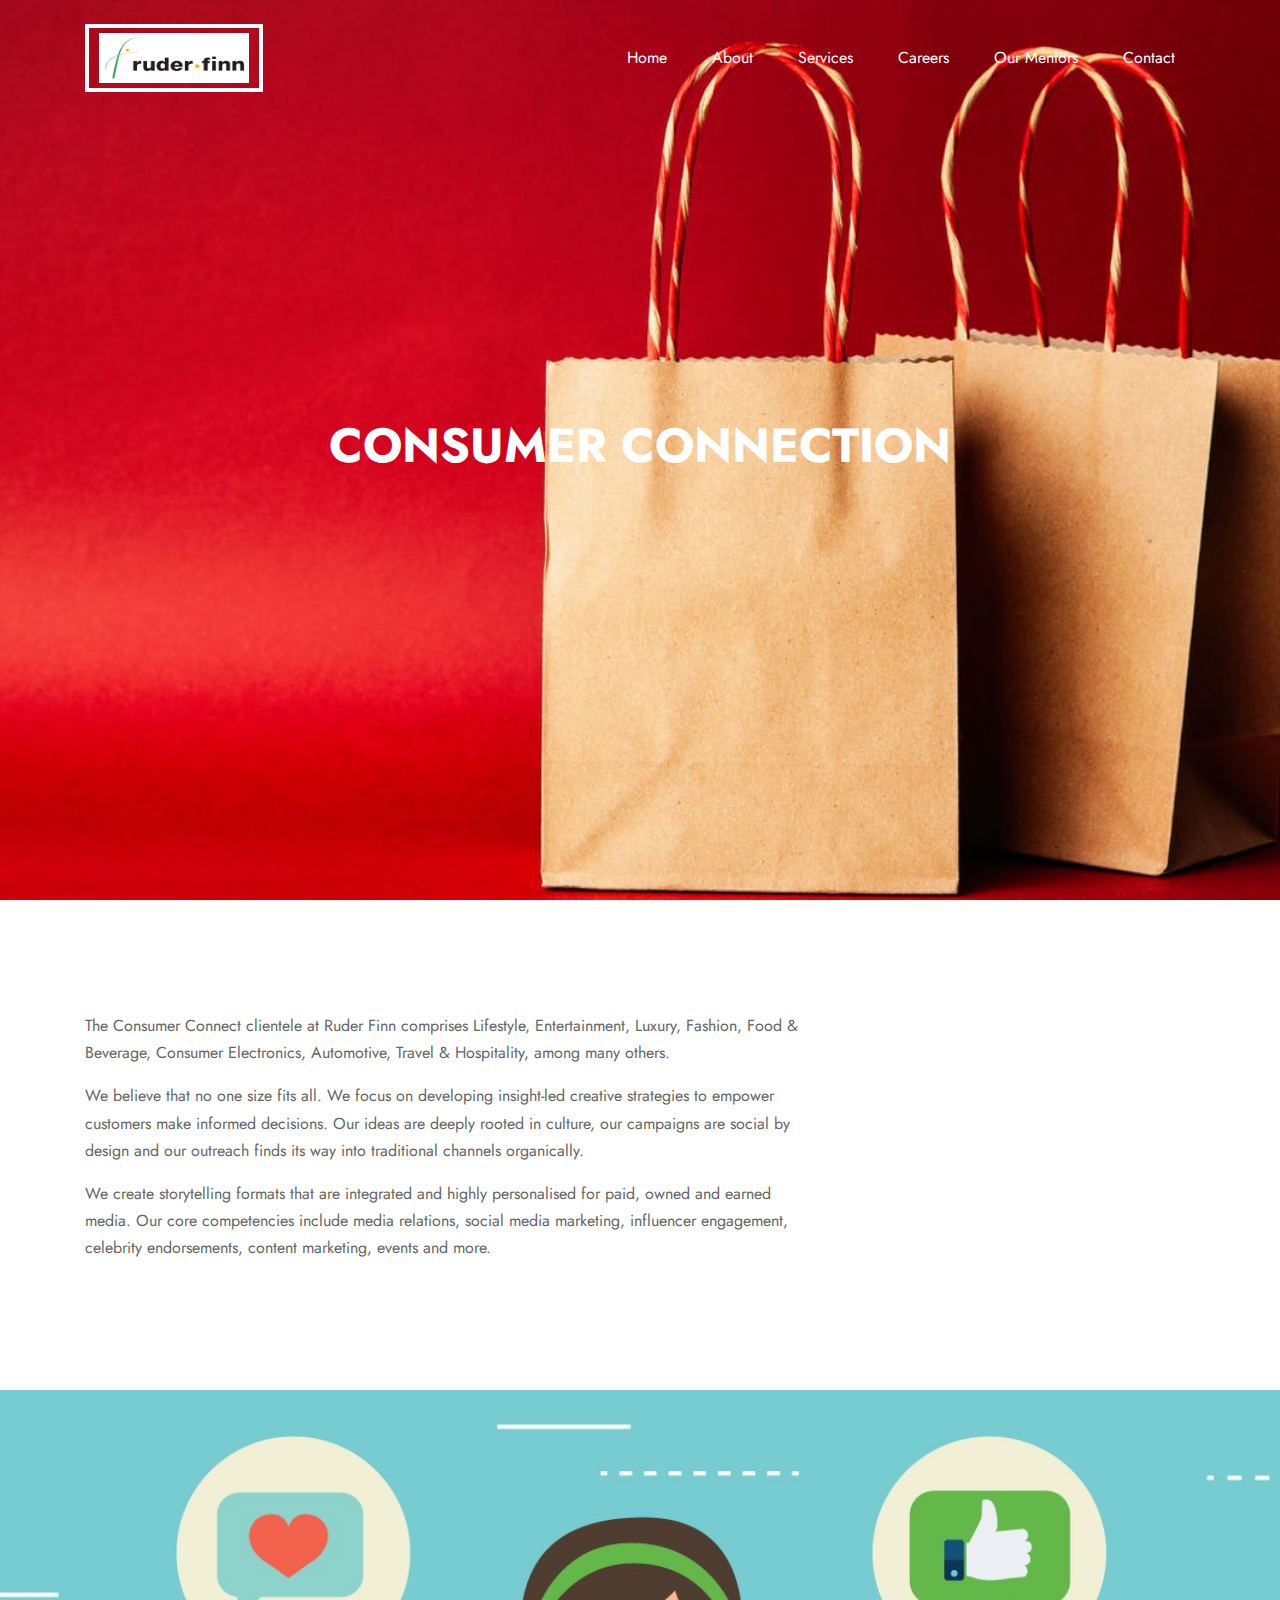
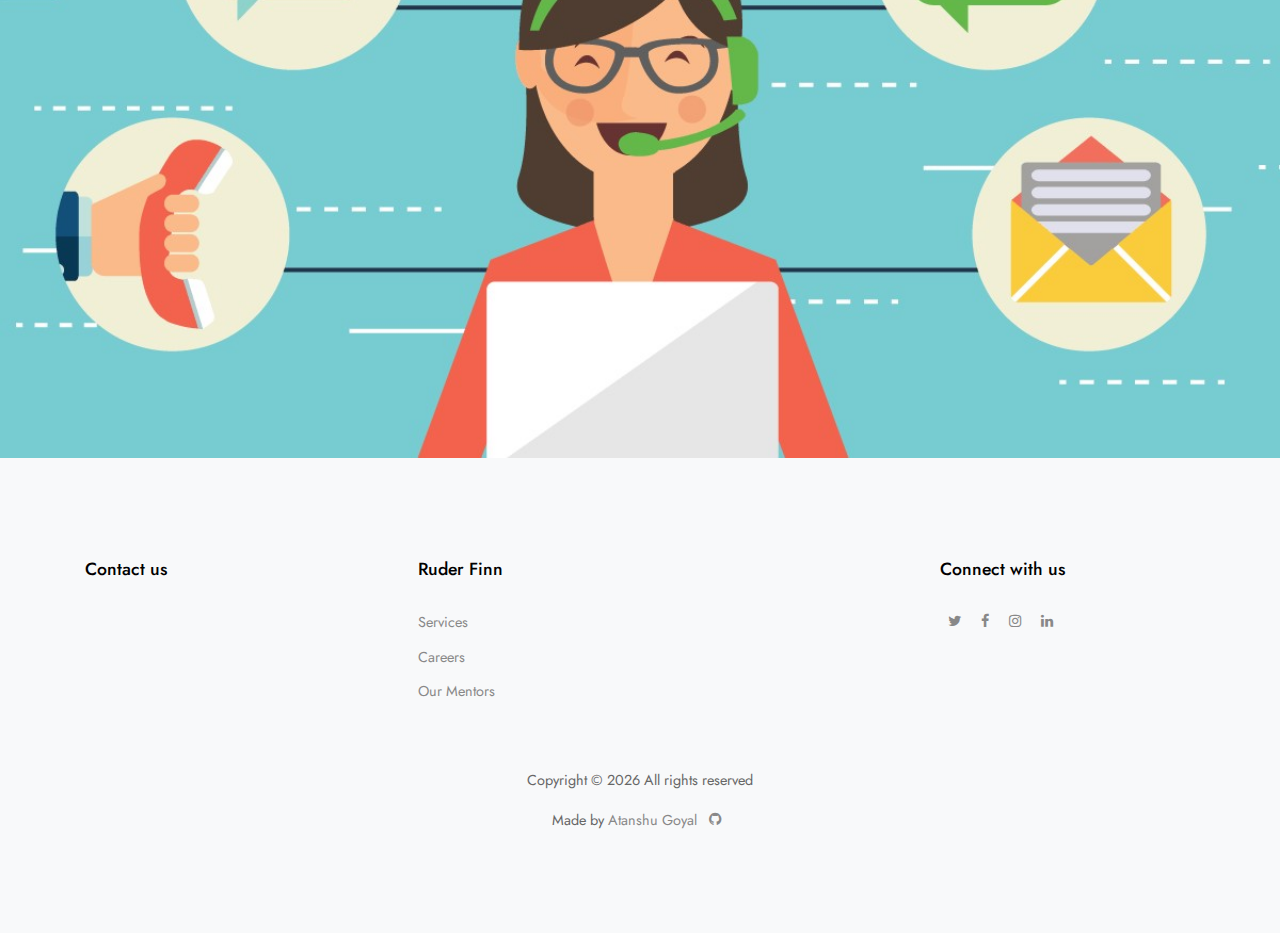
==== commit 627729de: "Update consumer.html" ====
--- a/consumer.html
+++ b/consumer.html
@@ -188,6 +188,9 @@
                             document.write(new Date().getFullYear());
                         </script> All rights reserved
                     </p>
+                    Made by <a href='https://www.linkedin.com/in/atanshugoyal/' style='text-decoration: none;'>Atanshu Goyal</a>
+                    <a href="https://github.com/Atanshu" class="social-circle m-2"><span
+                    class="icon-github"></span></a>
                 </div>
             </div>
         </div>
@@ -210,4 +213,4 @@
     <script src="js/main.js"></script>
 </body>
 
-</html>+</html>
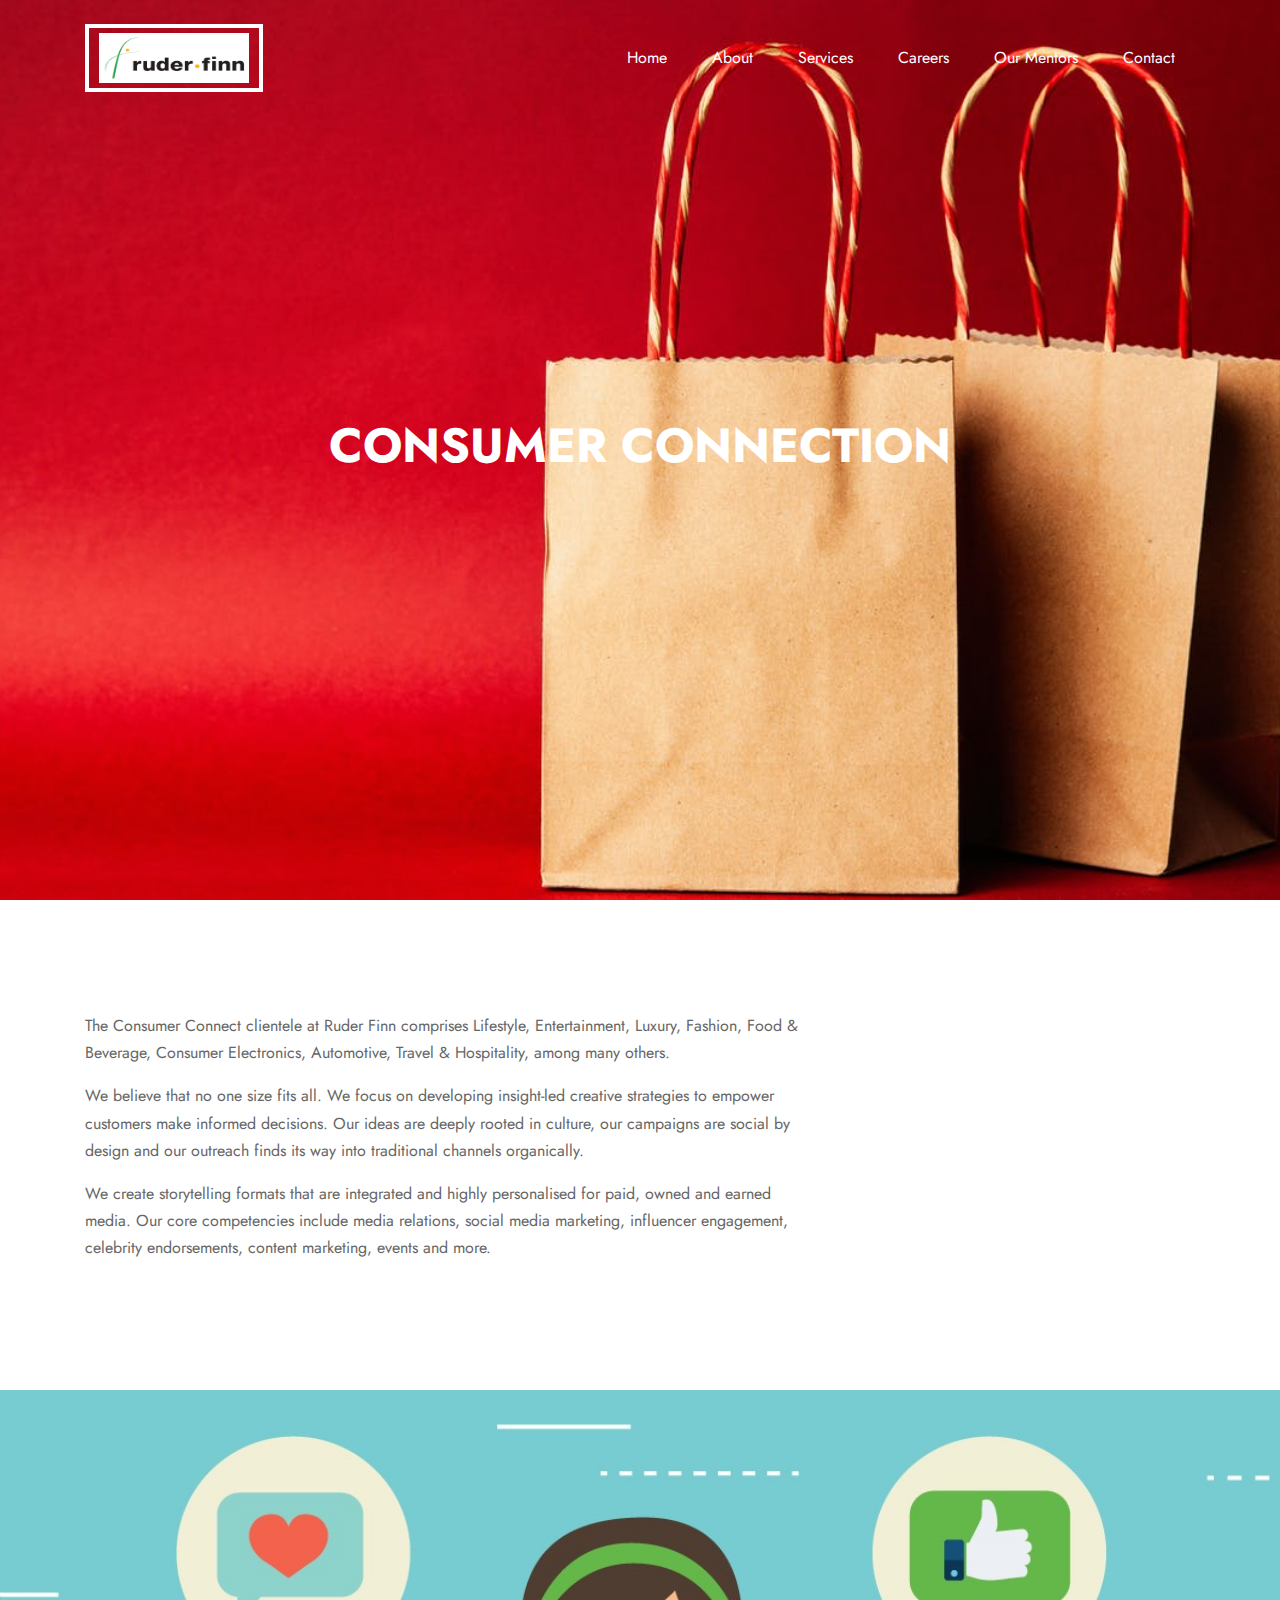
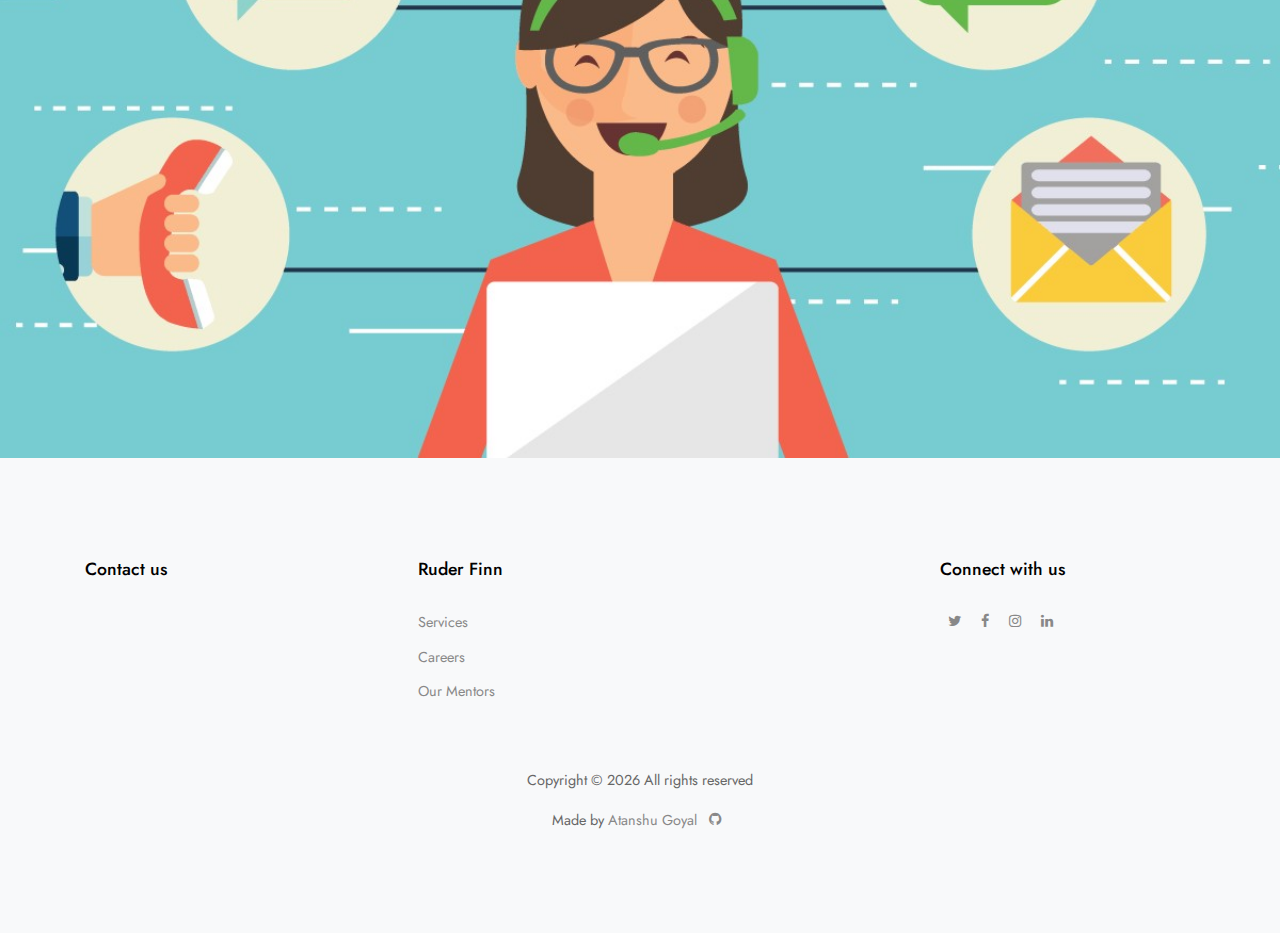
==== commit 8c460118: "Update consumer.html" ====
--- a/consumer.html
+++ b/consumer.html
@@ -62,17 +62,17 @@
                     <div class="col-8">
                         <nav class="site-navigation position-relative text-right" role="navigation">
                             <ul class="site-menu main-menu js-clone-nav mr-auto d-none d-lg-block">
-                                <li><a href="index.html#home-section" class="nav-link">Home</a></li>
-                                <li><a href="index.html#about-section" class="nav-link">About</a></li>
-                                <li><a href="index.html#services-section" class="nav-link">Services</a></li>
-                                <li><a href="index.html#projects-section" class="nav-link">Careers</a></li>
-                                <li><a href="index.html#blog-section" class="nav-link">Our Mentors</a></li>
-                                <li><a href="index.html#contact-section" class="nav-link">Contact</a></li>
+                                <li><a href="index.html#home-section" class="nav-link" target="_blank">Home</a></li>
+                                <li><a href="index.html#about-section" class="nav-link" target="_blank">About</a></li>
+                                <li><a href="index.html#services-section" class="nav-link" target="_blank">Services</a></li>
+                                <li><a href="index.html#projects-section" class="nav-link" target="_blank">Careers</a></li>
+                                <li><a href="index.html#blog-section" class="nav-link" target="_blank">Our Mentors</a></li>
+                                <li><a href="index.html#contact-section" class="nav-link" target="_blank">Contact</a></li>
                             </ul>
                         </nav>
 
 
-                        <a href="#" class="d-inline-block d-lg-none site-menu-toggle js-menu-toggle float-right"><span
+                        <a href="#" class="d-inline-block d-lg-none site-menu-toggle js-menu-toggle float-right" target="_blank"><span
                                 class="icon-menu h3"></span></a>
 
                     </div>
@@ -148,7 +148,7 @@
         <div class="container">
             <div class="row mb-5">
                 <div class="col-md-3">
-                    <a href='index.html#contact-section'>
+                    <a href='index.html#contact-section' target="_blank">
                         <h3 class="footer-title">Contact us</h3>
                     </a>
 
@@ -168,13 +168,13 @@
                 </div>
                 <div class="col-md-3">
                     <h3 class="footer-title">Connect with us</h3>
-                    <a href="https://twitter.com/RuderFinn" class="social-circle m-2"><span
+                    <a href="https://twitter.com/RuderFinn" class="social-circle m-2" target="_blank"><span
                             class="icon-twitter"></span></a>
-                    <a href="https://www.facebook.com/ruderfinn" class="social-circle m-2"><span
+                    <a href="https://www.facebook.com/ruderfinn" class="social-circle m-2" target="_blank"><span
                             class="icon-facebook"></span></a>
-                    <a href="https://www.instagram.com/ruderfinn/" class="social-circle m-2"><span
+                    <a href="https://www.instagram.com/ruderfinn/" class="social-circle m-2" target="_blank"><span
                             class="icon-instagram"></span></a>
-                    <a href="https://www.linkedin.com/company/ruder-finn/" class="social-circle m-2"><span
+                    <a href="https://www.linkedin.com/company/ruder-finn/" class="social-circle m-2" target="_blank"><span
                             class="icon-linkedin"></span></a>
                 </div>
             </div>
@@ -188,8 +188,8 @@
                             document.write(new Date().getFullYear());
                         </script> All rights reserved
                     </p>
-                    Made by <a href='https://www.linkedin.com/in/atanshugoyal/' style='text-decoration: none;'>Atanshu Goyal</a>
-                    <a href="https://github.com/Atanshu" class="social-circle m-2"><span
+                    Made by <a href='https://www.linkedin.com/in/atanshugoyal/' style='text-decoration: none;' target="_blank">Atanshu Goyal</a>
+                    <a href="https://github.com/Atanshu" class="social-circle m-2" target="_blank"><span
                     class="icon-github"></span></a>
                 </div>
             </div>
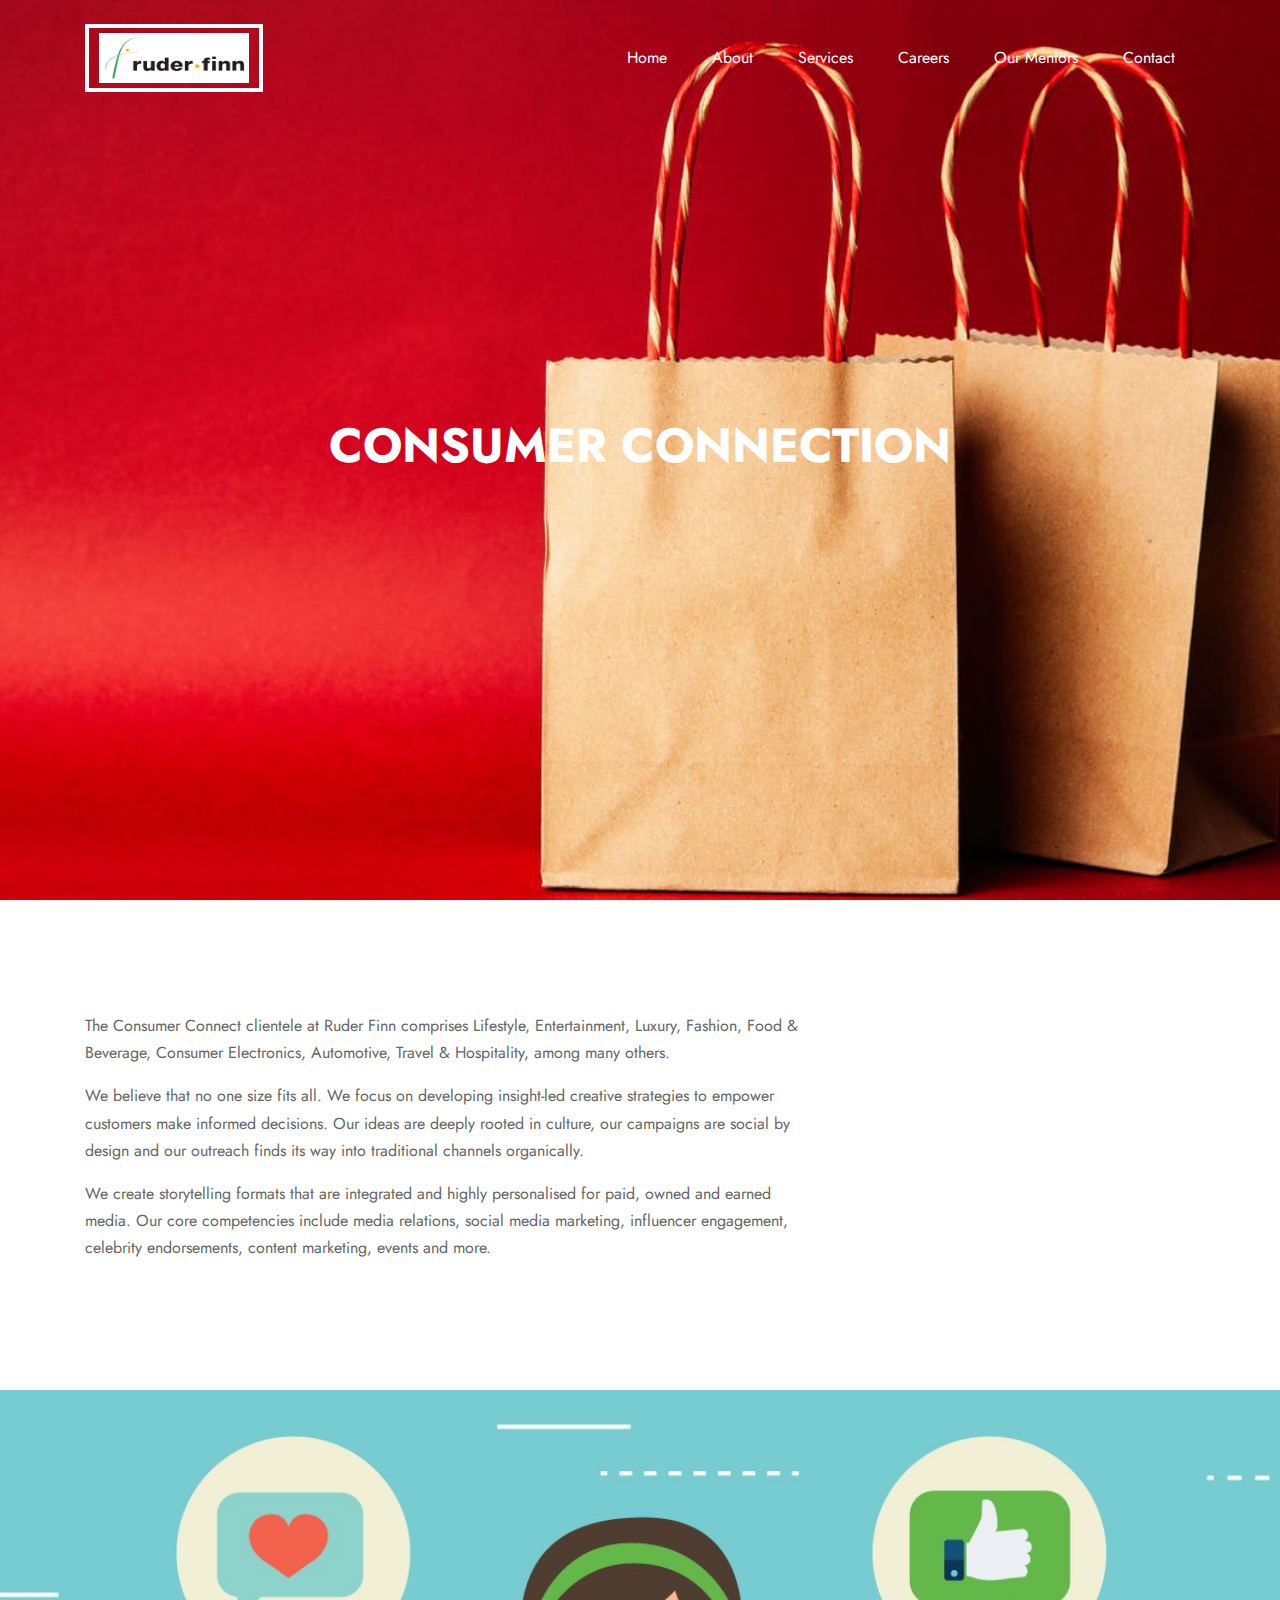
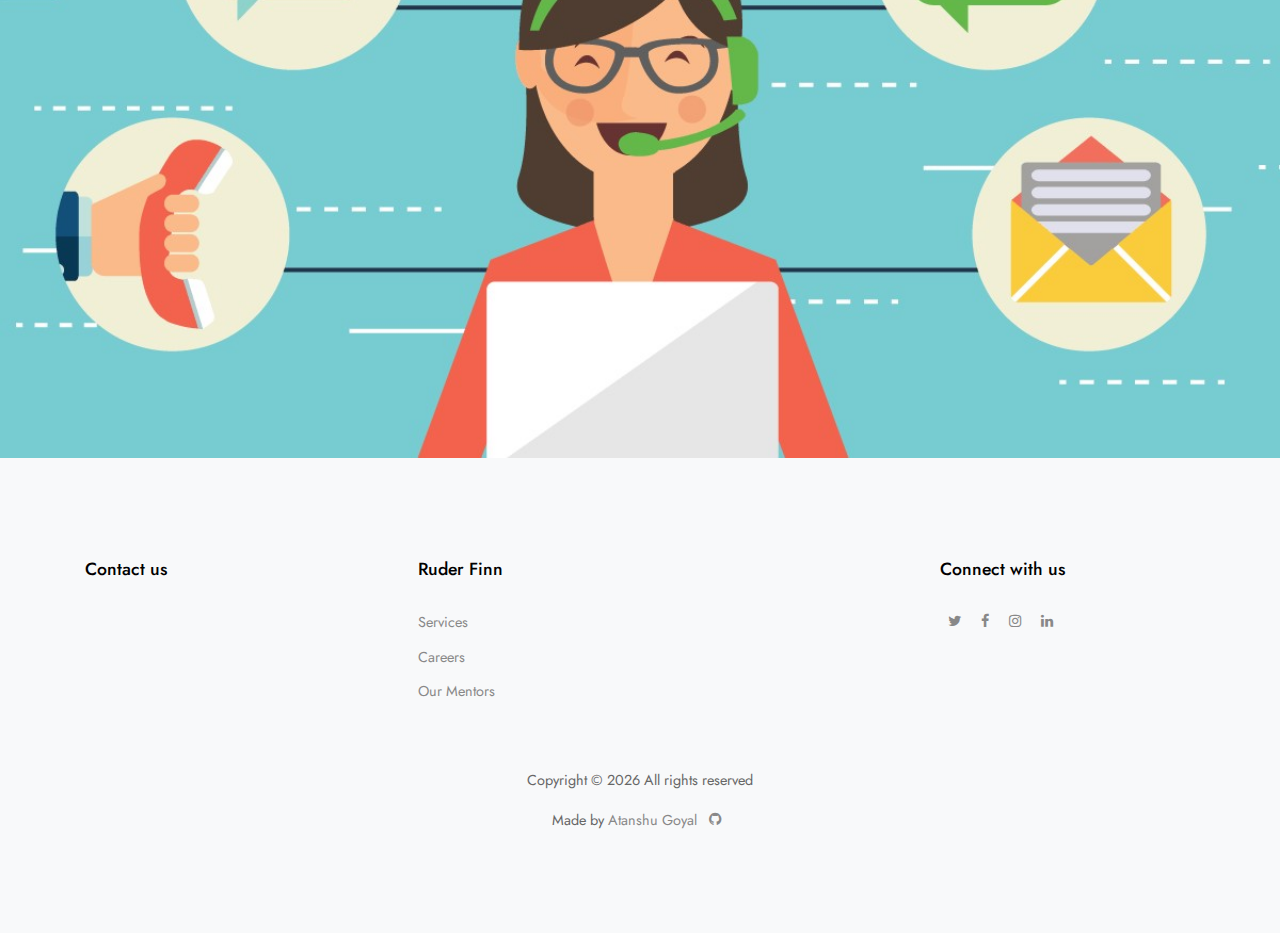
==== commit b8a6823e: "Update consumer.html" ====
--- a/consumer.html
+++ b/consumer.html
@@ -62,12 +62,12 @@
                     <div class="col-8">
                         <nav class="site-navigation position-relative text-right" role="navigation">
                             <ul class="site-menu main-menu js-clone-nav mr-auto d-none d-lg-block">
-                                <li><a href="index.html#home-section" class="nav-link" target="_blank">Home</a></li>
-                                <li><a href="index.html#about-section" class="nav-link" target="_blank">About</a></li>
-                                <li><a href="index.html#services-section" class="nav-link" target="_blank">Services</a></li>
-                                <li><a href="index.html#projects-section" class="nav-link" target="_blank">Careers</a></li>
-                                <li><a href="index.html#blog-section" class="nav-link" target="_blank">Our Mentors</a></li>
-                                <li><a href="index.html#contact-section" class="nav-link" target="_blank">Contact</a></li>
+                                <li><a href="index.html#home-section" class="nav-link">Home</a></li>
+                                <li><a href="index.html#about-section" class="nav-link">About</a></li>
+                                <li><a href="index.html#services-section" class="nav-link">Services</a></li>
+                                <li><a href="index.html#projects-section" class="nav-link">Careers</a></li>
+                                <li><a href="index.html#blog-section" class="nav-link">Our Mentors</a></li>
+                                <li><a href="index.html#contact-section" class="nav-link">Contact</a></li>
                             </ul>
                         </nav>
 
